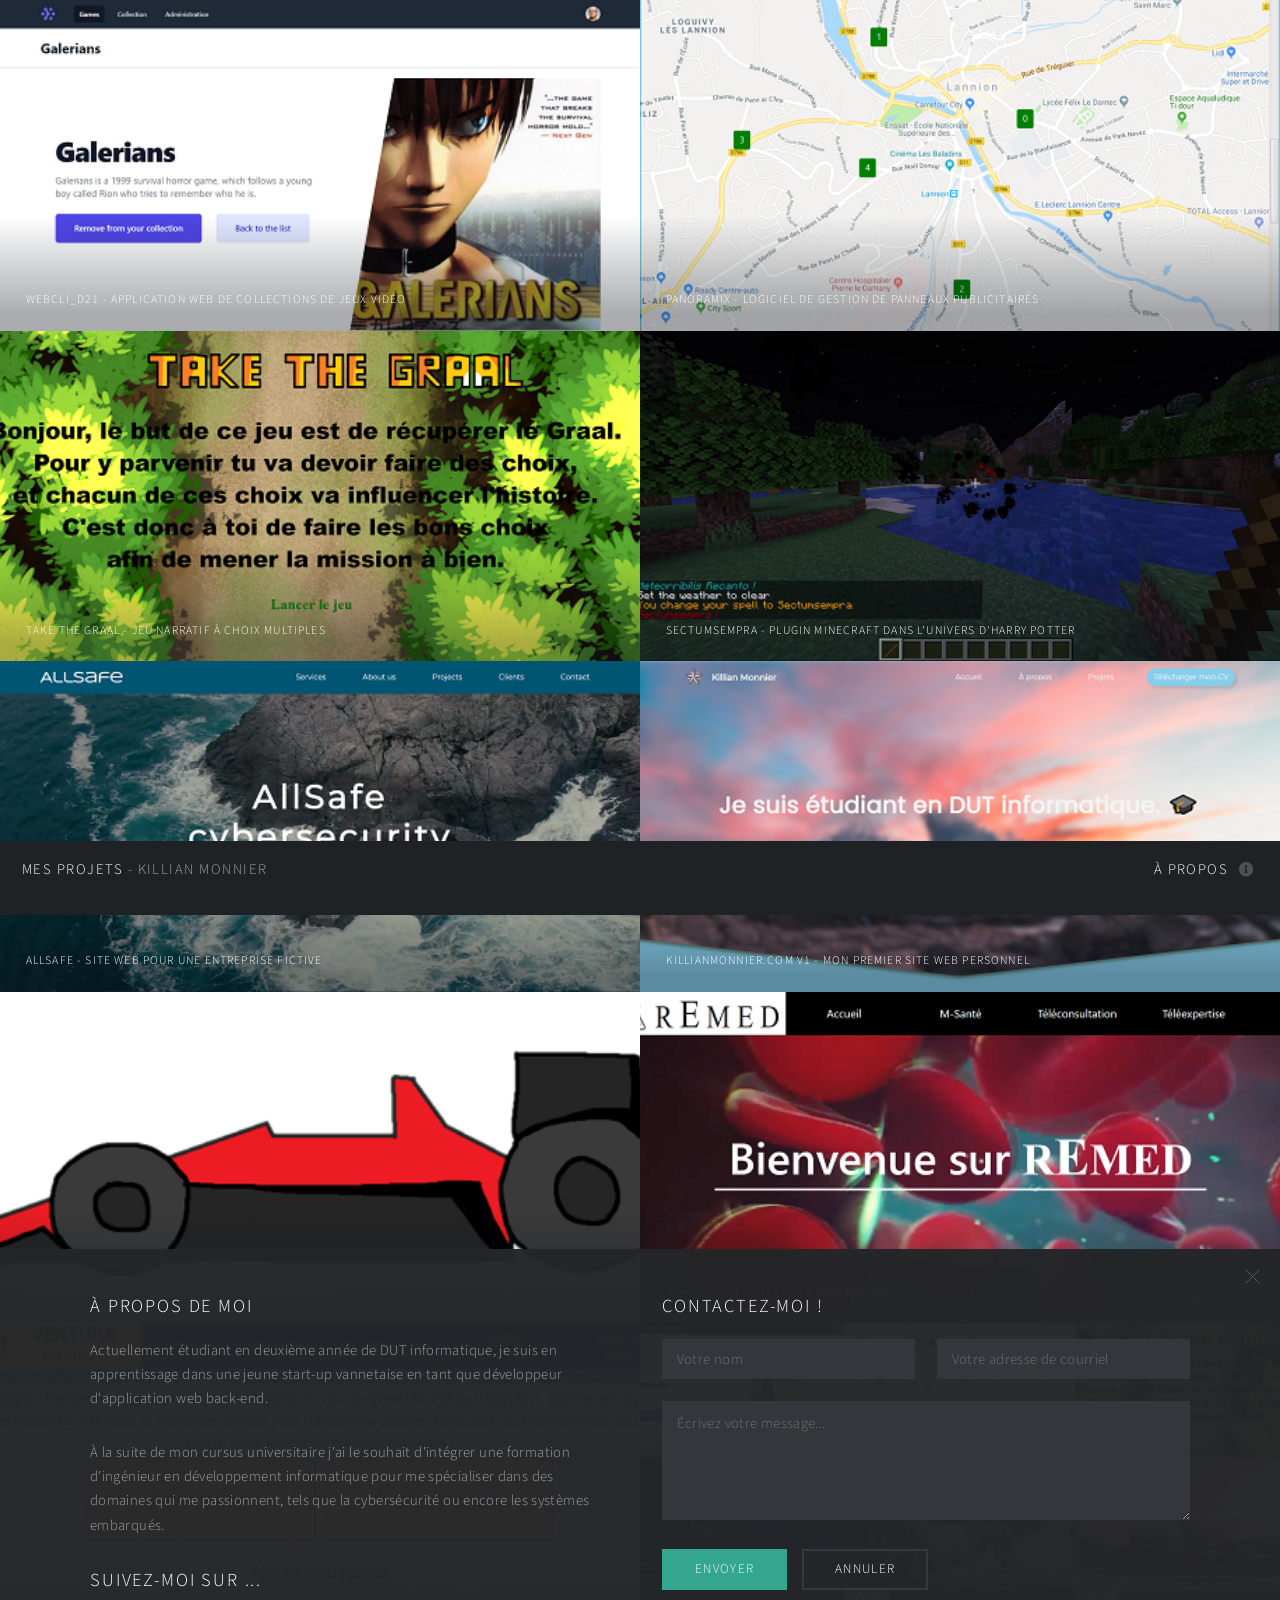
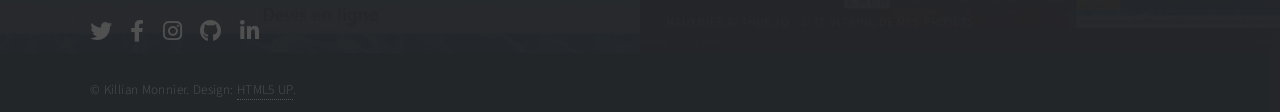
==== index.html @ bd0d0f5c "change php to html" ====
<!DOCTYPE HTML>
<!--
	Multiverse by HTML5 UP
	html5up.net | @ajlkn
	Free for personal and commercial use under the CCA 3.0 license (html5up.net/license)
	Custom by killianmonnier.com
-->
<html xmlns="http://www.w3.org/1999/xhtml" xml:lang="fr" lang="fr">

<head>
	<meta charset="utf-8" />
	<meta name="viewport" content="width=device-width, initial-scale=1, user-scalable=no" />
	<meta name="description" content="Étudiant en informatique">
	<meta name="author" content="Monnier Killian">

	<link rel="icon" type="image/ico" href="favicon.ico" />
	<title>Mes projets - Mauxnier</title>

	<link rel="stylesheet" href="assets/css/main.css" />
	<noscript>
		<link rel="stylesheet" href="assets/css/noscript.css" />
	</noscript>
</head>

<body class="is-preload">

	<!-- Wrapper -->
	<div id="wrapper">

		<!-- Header -->
		<header id="header">
			<h1><a href="index.html"><strong>Mes projets</strong> - Killian Monnier</a></h1>
			<nav>
				<ul>
					<li><a href="#footer" class="icon solid fa-info-circle">À propos</a></li>
				</ul>
			</nav>
		</header>

		<!-- Main -->
		<div id="main">
			<!-- Main -->
			<article class="thumb">
				<a href="img/webcli_d21.png" class="image"><img src="img/reduce/webcli_d21.png" alt="" /></a>
				<a href="https://github.com/ronanren/webcli_d21" target="_blank" class="redirect-github">GitHub</a>

				<h2>webcli_d21 - Application web de collections de jeux vidéo</h2>
				<p>Projet de groupe réalisé au 4ème semestre de mon DUT. C'est un site catalogue réalisé avec le framework CodeIgniter en PHP. Il y a une gestion et administration des utilisateurs ainsi qu'une collection personnelle disponible pour chacun des utilisateurs. Des rôles sont liés aux utilisateurs ce qui permet par exemple d'afficher seulement l'onglet "Administration" aux utilisateurs "admin".</p>
			</article>

			<article class="thumb">
				<a href="img/panoramix.png" class="image"><img src="img/reduce/panoramix.png" alt="" /></a>
				<a href="https://github.com/mauxnier/panoramix" target="_blank" class="redirect-github">GitHub</a>

				<h2>Panoramix - Logiciel de gestion de panneaux publicitaires</h2>
				<p>Projet de groupe réalisé au 2ème semestre de mon DUT. C'est un logiciel réalisé avec le framework JavaFX en Java. Il permet d'ajouter, de modifier et de supprimer des panneaux sur une carte interactive. Il permet également de gérer des clients et des locations associées aux panneaux existants. Un système d'enregistrement des données en local est également disponible.</p>
			</article>

			<article class="thumb">
				<a href="img/take_the_graal.png" class="image"><img src="img/reduce/take_the_graal.png" alt="" /></a>
				<a href="https://github.com/mauxnier/TakeTheGraal" target="_blank" class="redirect-github">GitHub</a>

				<h2>Take The Graal - Jeu narratif à choix multiples</h2>
				<p>Développé en collaboration avec Nicolas Bourbasquet lors du projet final de la spécialité ISN du Baccalauréat Scientifique. C'est un jeu narratif réalisé avec la bibliothèque p5.js en JavaScript. Nous avons utilisé une chaine de caractère à plusieurs lignes comportant tous les scénarios possibles puis l'avons analysé puis interprété avec différents processus.</p>
			</article>

			<article class="thumb">
				<a href="img/sectumsempra.png" class="image"><img src="img/reduce/sectumsempra.png" alt="" /></a>
				<a href="https://github.com/mauxnier/sectumsempra" target="_blank" class="redirect-github">GitHub</a>

				<h2>Sectumsempra - Plugin Minecraft dans l'univers d'Harry Potter</h2>
				<p>Création d'un plugin Minecraft en 1.15.2 avec l'API Spigot pour le serveur PoudlardRP. Vous pouvez utiliser le maléfice Sectumsempra et le sort Vulnera Sanentur ainsi que le sortilège Meteorribilis Recanto à l'aide de la Baguette de Sureau.</p>
			</article>

			<article class="thumb">
				<a href="img/allsafe.png" class="image"><img src="img/reduce/allsafe.png" alt="" /></a>
				<a href="https://github.com/kleborgn/allsafe" target="_blank" class="redirect-github">GitHub</a>

				<h2>AllSafe - Site web pour une entreprise fictive</h2>
				<p>Développé en collaboration avec Kilian Le Borgne lors de ma première année de DUT. AllSafe Cybersecurity est un site web pour une entreprise fictive de cybersécurité.</p>
			</article>

			<article class="thumb">
				<a href="img/me.png" class="image"><img src="img/reduce/me.png" alt="" /></a>
				<a href="https://github.com/mauxnier/me" target="_blank" class="redirect-github">GitHub</a>

				<h2>killianmonnier.com V1 - Mon premier site web personnel</h2>
				<p>Réalisé durant ma première année de DUT. J'ai utilisé le plugin fullpage.js ainsi que du SCSS pour le style. J'ai également pioché quelques éléments visuels sur codepen.io</p>
			</article>

			<article class="thumb">
				<a href="img/trackmania.png" class="image"><img src="img/reduce/trackmania.png" alt="" /></a>
				<a href="https://github.com/mauxnier/TrackManiaReloaded" target="_blank" class="redirect-github">GitHub</a>

				<h2>TrackManiaReloaded - Jeu vidéo de course en 2D</h2>
				<p>Réalisé durant la GamJam organisée par Nathan Royer. TrackManiaReloaded reprend les codes de la série de jeu bien connue, Trackmania. De solides compétences en algèbre linéaire étaient requises.</p>
			</article>

			<article class="thumb">
				<a href="img/remed.png" class="image"><img src="img/reduce/remed.png" alt="" /></a>
				<a href="https://github.com/mauxnier/rEmed" target="_blank" class="redirect-github">GitHub</a>

				<h2>rEmed - Site web sur la E-médecine</h2>
				<p>Réalisé en groupe lors de notre première année de DUT. Ce site web est sur le thème de l'informatique et de la santé et traite du cas de la E-médecine.</p>
			</article>

			<article class="thumb">
				<a href="img/ventura_piscine.png" class="image"><img src="img/reduce/ventura_piscine.png" alt="" /></a>
				<a href="https://github.com/mauxnier/ventura-piscines" target="_blank" class="redirect-github">GitHub</a>

				<h2>Ventura Piscines - Site web pour une entreprise</h2>
				<p>Ce site web sur un thème imposé est un travail de groupe réalisé lors de notre premier semestre de DUT.</p>
			</article>

			<article class="thumb">
				<a href="img/mauxnier.github.io.png" class="image"><img src="img/reduce/mauxnier.github.io.png" alt="" /></a>
				<a href="https://github.com/mauxnier/" target="_blank" class="redirect-github">GitHub</a>

				<h2>mauxnier.github.io - Site vitrine de mes projets</h2>
				<p>Réalisé lors de mon 4ème semestre de DUT. Ce site web répertorie la plupart de mes projets que j'ai pu réaliser.</p>
			</article>
		</div>

		<!-- Footer -->
		<footer id="footer" class="panel">
			<div class="inner split">
				<div>
					<section>
						<h2>À propos de moi</h2>
						<p>
							Actuellement étudiant en deuxième année de DUT informatique, je suis en apprentissage dans une jeune start-up vannetaise en tant que développeur d'application web back-end.
						</p>
						<p>
							À la suite de mon cursus universitaire j'ai le souhait d'intégrer une formation d'ingénieur en développement informatique pour me spécialiser dans des domaines qui me passionnent, tels que la cybersécurité ou encore les systèmes embarqués.
						</p>
					</section>
					<section>
						<h2>Suivez-moi sur ...</h2>
						<ul class="icons">
							<li><a href="https://twitter.com/mauxnier" class="icon brands fa-twitter"><span class="label">Twitter</span></a></li>
							<li><a href="https://www.facebook.com/mauxnier/" class="icon brands fa-facebook-f"><span class="label">Facebook</span></a></li>
							<li><a href="https://www.instagram.com/mauxnier/" class="icon brands fa-instagram"><span class="label">Instagram</span></a></li>
							<li><a href="https://github.com/mauxnier/" class="icon brands fa-github"><span class="label">GitHub</span></a></li>
							<li><a href="https://www.linkedin.com/in/killianmonnier/" class="icon brands fa-linkedin-in"><span class="label">LinkedIn</span></a></li>
						</ul>
					</section>
					<p class="copyright">
						&copy; Killian Monnier. Design: <a href="http://html5up.net">HTML5 UP</a>.
					</p>
				</div>
				<div>
					<section>
						<h2>Contactez-moi !</h2>
						<div id="form-snackbar" class="alert"></div>
						<form id="contact-form" onsubmit="return sendEmail()">
							<div class="fields">
								<div class="field half">
									<input type="text" name="name" id="name" placeholder="Votre nom" />
								</div>
								<div class="field half">
									<input type="text" name="email" id="email" placeholder="Votre adresse de courriel" />
								</div>
								<div class="field">
									<textarea name="message" id="message" rows="4" placeholder="Écrivez votre message..."></textarea>
								</div>
							</div>
							<ul class="actions">
								<li><input type="submit" value="Envoyer" class="primary" /></li>
								<li><input type="reset" value="Annuler" /></li>
							</ul>
						</form>
					</section>
				</div>
			</div>
		</footer>
	</div>

	<!-- Scripts -->
	<script src="assets/js/jquery.min.js"></script>
	<script src="assets/js/jquery.poptrox.min.js"></script>
	<script src="assets/js/browser.min.js"></script>
	<script src="assets/js/breakpoints.min.js"></script>
	<script src="assets/js/util.js"></script>
	<script src="assets/js/main.js"></script>

	<!-- Contact form script -->
	<script>
		// @see https://youtu.be/l6E7E6L8o2Y
		function sendEmail() {
			let url = 'send_email.php';
			let data = new FormData();
			data.append('name', document.getElementById("name").value);
			data.append('email', document.getElementById("email").value);
			data.append('message', document.getElementById("message").value);

			fetch(url, {
					method: 'POST',
					body: data
				})
				.then(function(response) {
					return response.text();
				})
				.then(function(text) {
					console.log(text);

					var data = JSON.parse(text);
					formSnackbar = document.getElementById("form-snackbar");

					formSnackbar.innerHTML = data['message'];
					if (data['success'] === true) {
						formSnackbar.classList.add("alert-success");
					} else {
						formSnackbar.classList.add("alert-danger");
					}
				})
				.catch(function(error) {
					console.error(error);
				});

			// prevent html form
			return false;
		}
	</script>
</body>

</html>
---- assets/css/main.css ----
@import url(fontawesome-all.min.css);
@import url("https://fonts.googleapis.com/css?family=Source+Sans+Pro:300,300italic,400,400italic");

/*
	Multiverse by HTML5 UP
	html5up.net | @ajlkn
	Free for personal and commercial use under the CCA 3.0 license (html5up.net/license)
*/

@-moz-keyframes spinner {
	0% {
		-moz-transform: rotate(0deg);
		-webkit-transform: rotate(0deg);
		-ms-transform: rotate(0deg);
		transform: rotate(0deg);
	}

	100% {
		-moz-transform: rotate(359deg);
		-webkit-transform: rotate(359deg);
		-ms-transform: rotate(359deg);
		transform: rotate(359deg);
	}
}

@-webkit-keyframes spinner {
	0% {
		-moz-transform: rotate(0deg);
		-webkit-transform: rotate(0deg);
		-ms-transform: rotate(0deg);
		transform: rotate(0deg);
	}

	100% {
		-moz-transform: rotate(359deg);
		-webkit-transform: rotate(359deg);
		-ms-transform: rotate(359deg);
		transform: rotate(359deg);
	}
}

@-ms-keyframes spinner {
	0% {
		-moz-transform: rotate(0deg);
		-webkit-transform: rotate(0deg);
		-ms-transform: rotate(0deg);
		transform: rotate(0deg);
	}

	100% {
		-moz-transform: rotate(359deg);
		-webkit-transform: rotate(359deg);
		-ms-transform: rotate(359deg);
		transform: rotate(359deg);
	}
}

@keyframes spinner {
	0% {
		-moz-transform: rotate(0deg);
		-webkit-transform: rotate(0deg);
		-ms-transform: rotate(0deg);
		transform: rotate(0deg);
	}

	100% {
		-moz-transform: rotate(359deg);
		-webkit-transform: rotate(359deg);
		-ms-transform: rotate(359deg);
		transform: rotate(359deg);
	}
}

html, body, div, span, applet, object,
iframe, h1, h2, h3, h4, h5, h6, p, blockquote,
pre, a, abbr, acronym, address, big, cite,
code, del, dfn, em, img, ins, kbd, q, s, samp,
small, strike, strong, sub, sup, tt, var, b,
u, i, center, dl, dt, dd, ol, ul, li, fieldset,
form, label, legend, table, caption, tbody,
tfoot, thead, tr, th, td, article, aside,
canvas, details, embed, figure, figcaption,
footer, header, hgroup, menu, nav, output, ruby,
section, summary, time, mark, audio, video {
	margin: 0;
	padding: 0;
	border: 0;
	font-size: 100%;
	font: inherit;
	vertical-align: baseline;}

article, aside, details, figcaption, figure,
footer, header, hgroup, menu, nav, section {
	display: block;}

body {
	line-height: 1;
}

ol, ul {
	list-style: none;
}

blockquote, q {
	quotes: none;
}

	blockquote:before, blockquote:after, q:before, q:after {
		content: '';
		content: none;
	}

table {
	border-collapse: collapse;
	border-spacing: 0;
}

body {
	-webkit-text-size-adjust: none;
}

mark {
	background-color: transparent;
	color: inherit;
}

input::-moz-focus-inner {
	border: 0;
	padding: 0;
}

input, select, textarea {
	-moz-appearance: none;
	-webkit-appearance: none;
	-ms-appearance: none;
	appearance: none;
}

/* Basic */

	@-ms-viewport {
		width: device-width;
	}

	body {
		-ms-overflow-style: scrollbar;
	}

	@media screen and (max-width: 480px) {

		html, body {
			min-width: 320px;
		}

	}

	html {
		box-sizing: border-box;
	}

	*, *:before, *:after {
		box-sizing: inherit;
	}

	body {
		background: #242629;
	}

		body.is-preload *, body.is-preload *:before, body.is-preload *:after {
			-moz-animation: none !important;
			-webkit-animation: none !important;
			-ms-animation: none !important;
			animation: none !important;
			-moz-transition: none !important;
			-webkit-transition: none !important;
			-ms-transition: none !important;
			transition: none !important;
		}

		body.is-resizing *, body.is-resizing *:before, body.is-resizing *:after {
			-moz-animation: none !important;
			-webkit-animation: none !important;
			-ms-animation: none !important;
			animation: none !important;
			-moz-transition: none !important;
			-webkit-transition: none !important;
			-ms-transition: none !important;
			transition: none !important;
		}

/* Type */

	body, input, select, textarea {
		color: #a0a0a1;
		font-family: "Source Sans Pro", Helvetica, sans-serif;
		font-size: 15pt;
		font-weight: 300;
		letter-spacing: 0.025em;
		line-height: 1.65;
	}

		@media screen and (max-width: 1680px) {

			body, input, select, textarea {
				font-size: 11pt;
			}

		}

	a {
		-moz-transition: color 0.2s ease-in-out, border-bottom-color 0.2s ease-in-out;
		-webkit-transition: color 0.2s ease-in-out, border-bottom-color 0.2s ease-in-out;
		-ms-transition: color 0.2s ease-in-out, border-bottom-color 0.2s ease-in-out;
		transition: color 0.2s ease-in-out, border-bottom-color 0.2s ease-in-out;
		border-bottom: dotted 1px;
		color: #34a58e;
		text-decoration: none;
	}

		a:hover {
			border-bottom-color: transparent;
			color: #34a58e !important;
			background-color: white !important;
		}

	strong, b {
		color: #ffffff;
		font-weight: 300;
	}

	em, i {
		font-style: italic;
	}

	p {
		margin: 0 0 2em 0;
	}

	h1, h2, h3, h4, h5, h6 {
		color: #ffffff;
		font-weight: 300;
		letter-spacing: 0.1em;
		line-height: 1.5;
		margin: 0 0 1em 0;
		text-transform: uppercase;
	}

		h1 a, h2 a, h3 a, h4 a, h5 a, h6 a {
			color: inherit;
			text-decoration: none;
		}

	h1 {
		font-size: 2em;
	}

	h2 {
		font-size: 1.25em;
	}

	h3 {
		font-size: 1.1em;
	}

	h4 {
		font-size: 1em;
	}

	h5 {
		font-size: 0.9em;
	}

	h6 {
		font-size: 0.7em;
	}

	@media screen and (max-width: 736px) {

		h2 {
			font-size: 1em;
		}

		h3 {
			font-size: 0.9em;
		}

		h4 {
			font-size: 0.8em;
		}

		h5 {
			font-size: 0.7em;
		}

		h6 {
			font-size: 0.7em;
		}

	}

	sub {
		font-size: 0.8em;
		position: relative;
		top: 0.5em;
	}

	sup {
		font-size: 0.8em;
		position: relative;
		top: -0.5em;
	}

	blockquote {
		border-left: 4px #36383c;
		font-style: italic;
		margin: 0 0 2em 0;
		padding: 0.5em 0 0.5em 2em;
	}

	code {
		background: #34363b;
		border: solid 1px #36383c;
		font-family: "Courier New", monospace;
		font-size: 0.9em;
		margin: 0 0.25em;
		padding: 0.25em 0.65em;
	}

	pre {
		-webkit-overflow-scrolling: touch;
		font-family: "Courier New", monospace;
		font-size: 0.9em;
		margin: 0 0 2em 0;
	}

		pre code {
			display: block;
			line-height: 1.75;
			padding: 1em 1.5em;
			overflow-x: auto;
		}

	hr {
		border: 0;
		border-bottom: solid 1px #36383c;
		margin: 2em 0;
	}

		hr.major {
			margin: 3em 0;
		}

	.align-left {
		text-align: left;
	}

	.align-center {
		text-align: center;
	}

	.align-right {
		text-align: right;
	}

/* Button */

	input[type="submit"],
	input[type="reset"],
	input[type="button"],
	button,
	.button {
		-moz-appearance: none;
		-webkit-appearance: none;
		-ms-appearance: none;
		appearance: none;
		-moz-transition: background-color 0.2s ease-in-out, box-shadow 0.2s ease-in-out, color 0.2s ease-in-out;
		-webkit-transition: background-color 0.2s ease-in-out, box-shadow 0.2s ease-in-out, color 0.2s ease-in-out;
		-ms-transition: background-color 0.2s ease-in-out, box-shadow 0.2s ease-in-out, color 0.2s ease-in-out;
		transition: background-color 0.2s ease-in-out, box-shadow 0.2s ease-in-out, color 0.2s ease-in-out;
		background-color: transparent;
		border: 0;
		border-radius: 0;
		box-shadow: inset 0 0 0 2px #36383c;
		color: #ffffff !important;
		cursor: pointer;
		display: inline-block;
		font-size: 0.9em;
		font-weight: 300;
		height: 3.05556em;
		letter-spacing: 0.1em;
		line-height: 3.05556em;
		padding: 0 2.5em;
		text-align: center;
		text-decoration: none;
		text-transform: uppercase;
		white-space: nowrap;
	}

		input[type="submit"]:hover,
		input[type="reset"]:hover,
		input[type="button"]:hover,
		button:hover,
		.button:hover {
			box-shadow: inset 0 0 0 2px #a5344c;
			color: #a5344c !important;
		}

			input[type="submit"]:hover:active,
			input[type="reset"]:hover:active,
			input[type="button"]:hover:active,
			button:hover:active,
			.button:hover:active {
				background-color: rgba(52, 165, 142, 0.15);
				color: #34a58e !important;
			}

		input[type="submit"].icon,
		input[type="reset"].icon,
		input[type="button"].icon,
		button.icon,
		.button.icon {
			padding-left: 1.35em;
		}

			input[type="submit"].icon:before,
			input[type="reset"].icon:before,
			input[type="button"].icon:before,
			button.icon:before,
			.button.icon:before {
				margin-right: 0.5em;
			}

		input[type="submit"].fit,
		input[type="reset"].fit,
		input[type="button"].fit,
		button.fit,
		.button.fit {
			width: 100%;
		}

		input[type="submit"].small,
		input[type="reset"].small,
		input[type="button"].small,
		button.small,
		.button.small {
			font-size: 0.8em;
		}

		input[type="submit"].large,
		input[type="reset"].large,
		input[type="button"].large,
		button.large,
		.button.large {
			font-size: 1.35em;
		}

		input[type="submit"].primary,
		input[type="reset"].primary,
		input[type="button"].primary,
		button.primary,
		.button.primary {
			background-color: #34a58e;
			box-shadow: none;
		}

			input[type="submit"].primary:hover,
			input[type="reset"].primary:hover,
			input[type="button"].primary:hover,
			button.primary:hover,
			.button.primary:hover {
				background-color: #47c5ab;
				color: #ffffff !important;
			}

				input[type="submit"].primary:hover:active,
				input[type="reset"].primary:hover:active,
				input[type="button"].primary:hover:active,
				button.primary:hover:active,
				.button.primary:hover:active {
					background-color: #287e6d;
				}

		input[type="submit"].disabled, input[type="submit"]:disabled,
		input[type="reset"].disabled,
		input[type="reset"]:disabled,
		input[type="button"].disabled,
		input[type="button"]:disabled,
		button.disabled,
		button:disabled,
		.button.disabled,
		.button:disabled {
			pointer-events: none;
			opacity: 0.35;
		}

/* Form */

	form {
		margin: 0 0 2em 0;
	}

		form > :last-child {
			margin-bottom: 0;
		}

		form > .fields {
			display: -moz-flex;
			display: -webkit-flex;
			display: -ms-flex;
			display: flex;
			-moz-flex-wrap: wrap;
			-webkit-flex-wrap: wrap;
			-ms-flex-wrap: wrap;
			flex-wrap: wrap;
			width: calc(100% + 3em);
			margin: -1.5em 0 2em -1.5em;
		}

			form > .fields > .field {
				-moz-flex-grow: 0;
				-webkit-flex-grow: 0;
				-ms-flex-grow: 0;
				flex-grow: 0;
				-moz-flex-shrink: 0;
				-webkit-flex-shrink: 0;
				-ms-flex-shrink: 0;
				flex-shrink: 0;
				padding: 1.5em 0 0 1.5em;
				width: calc(100% - 1.5em);
			}

				form > .fields > .field.half {
					width: calc(50% - 0.75em);
				}

				form > .fields > .field.third {
					width: calc(100%/3 - 0.5em);
				}

				form > .fields > .field.quarter {
					width: calc(25% - 0.375em);
				}

		@media screen and (max-width: 736px) {

			form > .fields {
				width: calc(100% + 3em);
				margin: -1.5em 0 2em -1.5em;
			}

				form > .fields > .field {
					padding: 1.5em 0 0 1.5em;
					width: calc(100% - 1.5em);
				}

					form > .fields > .field.half {
						width: calc(100% - 1.5em);
					}

					form > .fields > .field.third {
						width: calc(100% - 1.5em);
					}

					form > .fields > .field.quarter {
						width: calc(100% - 1.5em);
					}

		}

	label {
		color: #ffffff;
		display: block;
		font-size: 0.9em;
		font-weight: 300;
		margin: 0 0 1em 0;
	}

	input[type="text"],
	input[type="password"],
	input[type="email"],
	input[type="tel"],
	input[type="search"],
	input[type="url"],
	select,
	textarea {
		-moz-appearance: none;
		-webkit-appearance: none;
		-ms-appearance: none;
		appearance: none;
		background: #34363b;
		border: 0;
		border-radius: 0;
		color: #a0a0a1;
		display: block;
		outline: 0;
		padding: 0 1em;
		text-decoration: none;
		width: 100%;
	}

		input[type="text"]:invalid,
		input[type="password"]:invalid,
		input[type="email"]:invalid,
		input[type="tel"]:invalid,
		input[type="search"]:invalid,
		input[type="url"]:invalid,
		select:invalid,
		textarea:invalid {
			box-shadow: none;
		}

		input[type="text"]:focus,
		input[type="password"]:focus,
		input[type="email"]:focus,
		input[type="tel"]:focus,
		input[type="search"]:focus,
		input[type="url"]:focus,
		select:focus,
		textarea:focus {
			box-shadow: inset 0 0 0 2px #34a58e;
		}

	select {
		background-image: url("data:image/svg+xml;charset=utf8,%3Csvg xmlns='http://www.w3.org/2000/svg' width='40' height='40' preserveAspectRatio='none' viewBox='0 0 40 40'%3E%3Cpath d='M9.4,12.3l10.4,10.4l10.4-10.4c0.2-0.2,0.5-0.4,0.9-0.4c0.3,0,0.6,0.1,0.9,0.4l3.3,3.3c0.2,0.2,0.4,0.5,0.4,0.9 c0,0.4-0.1,0.6-0.4,0.9L20.7,31.9c-0.2,0.2-0.5,0.4-0.9,0.4c-0.3,0-0.6-0.1-0.9-0.4L4.3,17.3c-0.2-0.2-0.4-0.5-0.4-0.9 c0-0.4,0.1-0.6,0.4-0.9l3.3-3.3c0.2-0.2,0.5-0.4,0.9-0.4S9.1,12.1,9.4,12.3z' fill='%2336383c' /%3E%3C/svg%3E");
		background-size: 1.25rem;
		background-repeat: no-repeat;
		background-position: calc(100% - 1rem) center;
		height: 2.75em;
		padding-right: 2.75em;
		text-overflow: ellipsis;
	}

		select option {
			color: #ffffff;
			background: #242629;
		}

		select:focus::-ms-value {
			background-color: transparent;
		}

		select::-ms-expand {
			display: none;
		}

	input[type="text"],
	input[type="password"],
	input[type="email"],
	input[type="tel"],
	input[type="search"],
	input[type="url"],
	select {
		height: 2.75em;
	}

	textarea {
		padding: 0.75em 1em;
	}

	input[type="checkbox"],
	input[type="radio"] {
		-moz-appearance: none;
		-webkit-appearance: none;
		-ms-appearance: none;
		appearance: none;
		display: block;
		float: left;
		margin-right: -2em;
		opacity: 0;
		width: 1em;
		z-index: -1;
	}

		input[type="checkbox"] + label,
		input[type="radio"] + label {
			text-decoration: none;
			color: #a0a0a1;
			cursor: pointer;
			display: inline-block;
			font-size: 1em;
			font-weight: 300;
			padding-left: 2.4em;
			padding-right: 0.75em;
			position: relative;
		}

			input[type="checkbox"] + label:before,
			input[type="radio"] + label:before {
				-moz-osx-font-smoothing: grayscale;
				-webkit-font-smoothing: antialiased;
				display: inline-block;
				font-style: normal;
				font-variant: normal;
				text-rendering: auto;
				line-height: 1;
				text-transform: none !important;
				font-family: 'Font Awesome 5 Free';
				font-weight: 900;
			}

			input[type="checkbox"] + label:before,
			input[type="radio"] + label:before {
				background: #34363b;
				content: '';
				display: inline-block;
				font-size: 0.8em;
				height: 2.0625em;
				left: 0;
				line-height: 2.0625em;
				position: absolute;
				text-align: center;
				top: 0;
				width: 2.0625em;
			}

		input[type="checkbox"]:checked + label:before,
		input[type="radio"]:checked + label:before {
			background: #34a58e;
			border-color: #34a58e;
			color: #ffffff;
			content: '\f00c';
		}

		input[type="checkbox"]:focus + label:before,
		input[type="radio"]:focus + label:before {
			box-shadow: 0 0 0 2px #34a58e;
		}

	input[type="radio"] + label:before {
		border-radius: 100%;
	}

	::-webkit-input-placeholder {
		color: #707071 !important;
		opacity: 1.0;
	}

	:-moz-placeholder {
		color: #707071 !important;
		opacity: 1.0;
	}

	::-moz-placeholder {
		color: #707071 !important;
		opacity: 1.0;
	}

	:-ms-input-placeholder {
		color: #707071 !important;
		opacity: 1.0;
	}

/* Icon */

	.icon {
		text-decoration: none;
		border-bottom: none;
		position: relative;
	}

		.icon:before {
			-moz-osx-font-smoothing: grayscale;
			-webkit-font-smoothing: antialiased;
			display: inline-block;
			font-style: normal;
			font-variant: normal;
			text-rendering: auto;
			line-height: 1;
			text-transform: none !important;
			font-family: 'Font Awesome 5 Free';
			font-weight: 400;
		}

		.icon > .label {
			display: none;
		}

		.icon:before {
			line-height: inherit;
		}

		.icon.solid:before {
			font-weight: 900;
		}

		.icon.brands:before {
			font-family: 'Font Awesome 5 Brands';
		}

/* List */

	ol {
		list-style: decimal;
		margin: 0 0 2em 0;
		padding-left: 1.25em;
	}

		ol li {
			padding-left: 0.25em;
		}

	ul {
		list-style: disc;
		margin: 0 0 2em 0;
		padding-left: 1em;
	}

		ul li {
			padding-left: 0.5em;
		}

		ul.alt {
			list-style: none;
			padding-left: 0;
		}

			ul.alt li {
				border-top: solid 1px #36383c;
				padding: 0.5em 0;
			}

				ul.alt li:first-child {
					border-top: 0;
					padding-top: 0;
				}

	dl {
		margin: 0 0 2em 0;
	}

		dl dt {
			display: block;
			font-weight: 300;
			margin: 0 0 1em 0;
		}

		dl dd {
			margin-left: 2em;
		}

/* Actions */

	ul.actions {
		display: -moz-flex;
		display: -webkit-flex;
		display: -ms-flex;
		display: flex;
		cursor: default;
		list-style: none;
		margin-left: -1em;
		padding-left: 0;
	}

		ul.actions li {
			padding: 0 0 0 1em;
			vertical-align: middle;
		}

		ul.actions.special {
			-moz-justify-content: center;
			-webkit-justify-content: center;
			-ms-justify-content: center;
			justify-content: center;
			width: 100%;
			margin-left: 0;
		}

			ul.actions.special li:first-child {
				padding-left: 0;
			}

		ul.actions.stacked {
			-moz-flex-direction: column;
			-webkit-flex-direction: column;
			-ms-flex-direction: column;
			flex-direction: column;
			margin-left: 0;
		}

			ul.actions.stacked li {
				padding: 1.3em 0 0 0;
			}

				ul.actions.stacked li:first-child {
					padding-top: 0;
				}

		ul.actions.fit {
			width: calc(100% + 1em);
		}

			ul.actions.fit li {
				-moz-flex-grow: 1;
				-webkit-flex-grow: 1;
				-ms-flex-grow: 1;
				flex-grow: 1;
				-moz-flex-shrink: 1;
				-webkit-flex-shrink: 1;
				-ms-flex-shrink: 1;
				flex-shrink: 1;
				width: 100%;
			}

				ul.actions.fit li > * {
					width: 100%;
				}

			ul.actions.fit.stacked {
				width: 100%;
			}

		@media screen and (max-width: 480px) {

			ul.actions:not(.fixed) {
				-moz-flex-direction: column;
				-webkit-flex-direction: column;
				-ms-flex-direction: column;
				flex-direction: column;
				margin-left: 0;
				width: 100% !important;
			}

				ul.actions:not(.fixed) li {
					-moz-flex-grow: 1;
					-webkit-flex-grow: 1;
					-ms-flex-grow: 1;
					flex-grow: 1;
					-moz-flex-shrink: 1;
					-webkit-flex-shrink: 1;
					-ms-flex-shrink: 1;
					flex-shrink: 1;
					padding: 1em 0 0 0;
					text-align: center;
					width: 100%;
				}

					ul.actions:not(.fixed) li > * {
						width: 100%;
					}

					ul.actions:not(.fixed) li:first-child {
						padding-top: 0;
					}

					ul.actions:not(.fixed) li input[type="submit"],
					ul.actions:not(.fixed) li input[type="reset"],
					ul.actions:not(.fixed) li input[type="button"],
					ul.actions:not(.fixed) li button,
					ul.actions:not(.fixed) li .button {
						width: 100%;
					}

						ul.actions:not(.fixed) li input[type="submit"].icon:before,
						ul.actions:not(.fixed) li input[type="reset"].icon:before,
						ul.actions:not(.fixed) li input[type="button"].icon:before,
						ul.actions:not(.fixed) li button.icon:before,
						ul.actions:not(.fixed) li .button.icon:before {
							margin-left: -0.5rem;
						}

		}

/* Icons */

	ul.icons {
		cursor: default;
		list-style: none;
		padding-left: 0;
	}

		ul.icons li {
			display: inline-block;
			padding: 0 1em 0 0;
		}

			ul.icons li:last-child {
				padding-right: 0;
			}

			ul.icons li .icon {
				color: #505051;
			}

				ul.icons li .icon:before {
					font-size: 1.5em;
				}

/* Table */

	.table-wrapper {
		-webkit-overflow-scrolling: touch;
		overflow-x: auto;
	}

	table {
		margin: 0 0 2em 0;
		width: 100%;
	}

		table tbody tr {
			border: solid 1px #36383c;
			border-left: 0;
			border-right: 0;
		}

			table tbody tr:nth-child(2n + 1) {
				background-color: #34363b;
			}

		table td {
			padding: 0.75em 0.75em;
		}

		table th {
			color: #ffffff;
			font-size: 0.9em;
			font-weight: 300;
			padding: 0 0.75em 0.75em 0.75em;
			text-align: left;
		}

		table thead {
			border-bottom: solid 2px #36383c;
		}

		table tfoot {
			border-top: solid 2px #36383c;
		}

		table.alt {
			border-collapse: separate;
		}

			table.alt tbody tr td {
				border: solid 1px #36383c;
				border-left-width: 0;
				border-top-width: 0;
			}

				table.alt tbody tr td:first-child {
					border-left-width: 1px;
				}

			table.alt tbody tr:first-child td {
				border-top-width: 1px;
			}

			table.alt thead {
				border-bottom: 0;
			}

			table.alt tfoot {
				border-top: 0;
			}

/* Panel */

	.panel {
		padding: 4em 4em 2em 4em ;
		-moz-transform: translateY(100vh);
		-webkit-transform: translateY(100vh);
		-ms-transform: translateY(100vh);
		transform: translateY(100vh);
		-moz-transition: -moz-transform 0.5s ease;
		-webkit-transition: -webkit-transform 0.5s ease;
		-ms-transition: -ms-transform 0.5s ease;
		transition: transform 0.5s ease;
		-webkit-overflow-scrolling: touch;
		background: rgba(36, 38, 41, 0.975);
		bottom: 4em;
		left: 0;
		max-height: calc(80vh - 4em);
		overflow-y: auto;
		position: fixed;
		width: 100%;
		z-index: 10001;
	}

		.panel.active {
			-moz-transform: translateY(1px);
			-webkit-transform: translateY(1px);
			-ms-transform: translateY(1px);
			transform: translateY(1px);
		}

		.panel > .inner {
			margin: 0 auto;
			max-width: 100%;
			width: 75em;
		}

			.panel > .inner.split {
				display: -moz-flex;
				display: -webkit-flex;
				display: -ms-flex;
				display: flex;
			}

				.panel > .inner.split > div {
					margin-left: 4em;
					width: 50%;
				}

				.panel > .inner.split > :first-child {
					margin-left: 0;
				}

		.panel > .closer {
			-moz-transition: opacity 0.2s ease-in-out;
			-webkit-transition: opacity 0.2s ease-in-out;
			-ms-transition: opacity 0.2s ease-in-out;
			transition: opacity 0.2s ease-in-out;
			background-image: url("images/close.svg");
			background-position: center;
			background-repeat: no-repeat;
			background-size: 3em;
			cursor: pointer;
			height: 5em;
			opacity: 0.25;
			position: absolute;
			right: 0;
			top: 0;
			width: 5em;
			z-index: 2;
		}

			.panel > .closer:hover {
				opacity: 1.0;
			}

		@media screen and (max-width: 1280px) {

			.panel {
				padding: 3em 3em 1em 3em ;
			}

				.panel > .inner.split > div {
					margin-left: 3em;
				}

				.panel > .closer {
					background-size: 2.5em;
					background-position: 75% 25%;
				}

		}

		@media screen and (max-width: 980px) {

			.panel > .inner.split {
				-moz-flex-direction: column;
				-webkit-flex-direction: column;
				-ms-flex-direction: column;
				flex-direction: column;
			}

				.panel > .inner.split > div {
					margin-left: 0;
					width: 100%;
				}

		}

		@media screen and (max-width: 736px) {

			.panel {
				-moz-transform: translateY(-100vh);
				-webkit-transform: translateY(-100vh);
				-ms-transform: translateY(-100vh);
				transform: translateY(-100vh);
				padding: 4em 2em 2em 2em ;
				bottom: auto;
				top: calc(4em - 1px);
			}

				.panel.active {
					-moz-transform: translateY(0);
					-webkit-transform: translateY(0);
					-ms-transform: translateY(0);
					transform: translateY(0);
				}

		}

/* Poptrox Popup */

	.poptrox-overlay {
		-webkit-tap-highlight-color: rgba(255, 255, 255, 0);
	}

	.poptrox-popup {
		background: rgba(31, 34, 36, 0.925);
		box-shadow: 0 1em 3em 0.5em rgba(0, 0, 0, 0.25);
		cursor: default;
	}

		.poptrox-popup:before {
			-moz-transition: opacity 0.2s ease-in-out;
			-webkit-transition: opacity 0.2s ease-in-out;
			-ms-transition: opacity 0.2s ease-in-out;
			transition: opacity 0.2s ease-in-out;
			background-image: -moz-linear-gradient(to left, rgba(31,34,36,0.35), rgba(31,34,36,0) 10em, rgba(31,34,36,0)), -moz-linear-gradient(to right, rgba(31,34,36,0.35), rgba(31,34,36,0) 10em, rgba(31,34,36,0));
			background-image: -webkit-linear-gradient(to left, rgba(31,34,36,0.35), rgba(31,34,36,0) 10em, rgba(31,34,36,0)), -webkit-linear-gradient(to right, rgba(31,34,36,0.35), rgba(31,34,36,0) 10em, rgba(31,34,36,0));
			background-image: -ms-linear-gradient(to left, rgba(31,34,36,0.35), rgba(31,34,36,0) 10em, rgba(31,34,36,0)), -ms-linear-gradient(to right, rgba(31,34,36,0.35), rgba(31,34,36,0) 10em, rgba(31,34,36,0));
			background-image: linear-gradient(to left, rgba(31,34,36,0.35), rgba(31,34,36,0) 10em, rgba(31,34,36,0)), linear-gradient(to right, rgba(31,34,36,0.35), rgba(31,34,36,0) 10em, rgba(31,34,36,0));
			content: '';
			display: block;
			height: 100%;
			left: 0;
			position: absolute;
			top: 0;
			width: 100%;
			z-index: 1;
			opacity: 1;
		}

		.poptrox-popup .closer {
			-moz-transition: opacity 0.2s ease-in-out;
			-webkit-transition: opacity 0.2s ease-in-out;
			-ms-transition: opacity 0.2s ease-in-out;
			transition: opacity 0.2s ease-in-out;
			background-image: url("images/close.svg");
			background-position: center;
			background-repeat: no-repeat;
			background-size: 3em;
			height: 5em;
			opacity: 0;
			position: absolute;
			right: 0;
			top: 0;
			width: 5em;
			z-index: 2;
		}

		.poptrox-popup .nav-previous,
		.poptrox-popup .nav-next {
			-moz-transition: opacity 0.2s ease-in-out;
			-webkit-transition: opacity 0.2s ease-in-out;
			-ms-transition: opacity 0.2s ease-in-out;
			transition: opacity 0.2s ease-in-out;
			background-image: url("images/arrow.svg");
			background-position: center;
			background-repeat: no-repeat;
			background-size: 5em;
			cursor: pointer;
			height: 8em;
			margin-top: -4em;
			opacity: 0;
			position: absolute;
			top: 50%;
			width: 6em;
			z-index: 2;
		}

		.poptrox-popup .nav-previous {
			-moz-transform: scaleX(-1);
			-webkit-transform: scaleX(-1);
			-ms-transform: scaleX(-1);
			transform: scaleX(-1);
			left: 0;
		}

		.poptrox-popup .nav-next {
			right: 0;
		}

		.poptrox-popup .caption {
			padding: 2em 2em 0.1em 2em ;
			background-image: -moz-linear-gradient(to top, rgba(16,16,16,0.45) 25%, rgba(16,16,16,0) 100%);
			background-image: -webkit-linear-gradient(to top, rgba(16,16,16,0.45) 25%, rgba(16,16,16,0) 100%);
			background-image: -ms-linear-gradient(to top, rgba(16,16,16,0.45) 25%, rgba(16,16,16,0) 100%);
			background-image: linear-gradient(to top, rgba(16,16,16,0.45) 25%, rgba(16,16,16,0) 100%);
			bottom: 0;
			cursor: default;
			left: 0;
			position: absolute;
			text-align: left;
			width: 100%;
			z-index: 2;
		}

			.poptrox-popup .caption h2, .poptrox-popup .caption h3, .poptrox-popup .caption h4, .poptrox-popup .caption h5, .poptrox-popup .caption h6 {
				margin: 0.5em 0 0.5em 0;
			}

			.poptrox-popup .caption p {
				color: #ffffff;
			}

			.poptrox-popup .caption a {
				margin: 0 0 .5em 0;
				padding: 0.2em 0.4em !important;
				border: 2px solid white;
				border-radius: 15px;
				color: white;
				font-weight: bold;
			}

		.poptrox-popup .loader {
			-moz-animation: spinner 1s infinite linear !important;
			-webkit-animation: spinner 1s infinite linear !important;
			-ms-animation: spinner 1s infinite linear !important;
			animation: spinner 1s infinite linear !important;
			background-image: url("images/spinner.svg");
			background-position: center;
			background-repeat: no-repeat;
			background-size: contain;
			display: block;
			font-size: 2em;
			height: 2em;
			left: 50%;
			line-height: 2em;
			margin: -1em 0 0 -1em;
			opacity: 0.25;
			position: absolute;
			text-align: center;
			top: 50%;
			width: 2em;
		}

		.poptrox-popup:hover .closer,
		.poptrox-popup:hover .nav-previous,
		.poptrox-popup:hover .nav-next {
			opacity: 0.5;
		}

			.poptrox-popup:hover .closer:hover,
			.poptrox-popup:hover .nav-previous:hover,
			.poptrox-popup:hover .nav-next:hover {
				opacity: 1.0;
			}

		.poptrox-popup.loading:before {
			opacity: 0;
		}

		body.touch .poptrox-popup .closer,
		body.touch .poptrox-popup .nav-previous,
		body.touch .poptrox-popup .nav-next {
			opacity: 1.0 !important;
		}

		@media screen and (max-width: 980px) {

			.poptrox-popup .closer {
				background-size: 3em;
			}

			.poptrox-popup .nav-previous,
			.poptrox-popup .nav-next {
				background-size: 4em;
			}

		}

		@media screen and (max-width: 736px) {

			.poptrox-popup:before {
				display: none;
			}

			.poptrox-popup p {
				display: none !important;
			}

			.poptrox-popup .closer,
			.poptrox-popup .nav-previous,
			.poptrox-popup .nav-next {
				display: none !important;
			}

		}

/* Wrapper */

	#wrapper {
		-moz-transition: -moz-filter 0.5s ease, -webkit-filter 0.5s ease, -ms-filter 0.5s ease, -moz-filter 0.5s ease;
		-webkit-transition: -moz-filter 0.5s ease, -webkit-filter 0.5s ease, -ms-filter 0.5s ease, -webkit-filter 0.5s ease;
		-ms-transition: -moz-filter 0.5s ease, -webkit-filter 0.5s ease, -ms-filter 0.5s ease, -ms-filter 0.5s ease;
		transition: -moz-filter 0.5s ease, -webkit-filter 0.5s ease, -ms-filter 0.5s ease, filter 0.5s ease;
		position: relative;
	}

		#wrapper:after {
			pointer-events: none;
			-moz-transition: opacity 0.5s ease, visibility 0.5s;
			-webkit-transition: opacity 0.5s ease, visibility 0.5s;
			-ms-transition: opacity 0.5s ease, visibility 0.5s;
			transition: opacity 0.5s ease, visibility 0.5s;
			background: rgba(36, 38, 41, 0.5);
			content: '';
			display: block;
			height: 100%;
			left: 0;
			opacity: 0;
			position: absolute;
			top: 0;
			visibility: hidden;
			width: 100%;
			z-index: 1;
		}

			body.ie #wrapper:after {
				background: rgba(36, 38, 41, 0.8);
			}

		body.modal-active #wrapper {
			-moz-filter: blur(8px);
			-webkit-filter: blur(8px);
			-ms-filter: blur(8px);
			filter: blur(8px);
		}

			body.modal-active #wrapper:after {
				pointer-events: auto;
				opacity: 1;
				visibility: visible;
				z-index: 10003;
			}

		#wrapper:before {
			-moz-animation: spinner 1s infinite linear !important;
			-webkit-animation: spinner 1s infinite linear !important;
			-ms-animation: spinner 1s infinite linear !important;
			animation: spinner 1s infinite linear !important;
			pointer-events: none;
			-moz-transition: top 0.75s ease-in-out, opacity 0.35s ease-out, visibility 0.35s;
			-webkit-transition: top 0.75s ease-in-out, opacity 0.35s ease-out, visibility 0.35s;
			-ms-transition: top 0.75s ease-in-out, opacity 0.35s ease-out, visibility 0.35s;
			transition: top 0.75s ease-in-out, opacity 0.35s ease-out, visibility 0.35s;
			background-image: url("images/spinner.svg");
			background-position: center;
			background-repeat: no-repeat;
			background-size: contain;
			content: '';
			display: block;
			font-size: 2em;
			height: 2em;
			left: 50%;
			line-height: 2em;
			margin: -1em 0 0 -1em;
			opacity: 0;
			position: fixed;
			text-align: center;
			top: 75%;
			visibility: hidden;
			width: 2em;
		}

		body.is-preload #wrapper:before {
			-moz-transition: opacity 1s ease-out !important;
			-webkit-transition: opacity 1s ease-out !important;
			-ms-transition: opacity 1s ease-out !important;
			transition: opacity 1s ease-out !important;
			-moz-transition-delay: 0.5s !important;
			-webkit-transition-delay: 0.5s !important;
			-ms-transition-delay: 0.5s !important;
			transition-delay: 0.5s !important;
			opacity: 0.25;
			top: 50%;
			visibility: visible;
		}

/* Header */

	body {
		padding: 0 0 4em 0;
	}

	#header {
		-moz-transform: translateY(0);
		-webkit-transform: translateY(0);
		-ms-transform: translateY(0);
		transform: translateY(0);
		-moz-transition: -moz-transform 1s ease;
		-webkit-transition: -webkit-transform 1s ease;
		-ms-transition: -ms-transform 1s ease;
		transition: transform 1s ease;
		-moz-user-select: none;
		-ms-user-select: none;
		-webkit-user-select: none;
		background: #1f2224;
		bottom: -1em;
		height: 5em;
		left: 0;
		line-height: 4em;
		padding: 0 1.5em;
		position: fixed;
		user-select: none;
		width: 100%;
		z-index: 10002;
	}

		body.is-preload #header {
			-moz-transform: translateY(4em);
			-webkit-transform: translateY(4em);
			-ms-transform: translateY(4em);
			transform: translateY(4em);
		}

		#header h1 {
			color: #a0a0a1;
			display: inline-block;
			font-size: 1em;
			line-height: 1;
			margin: 0;
			vertical-align: middle;
		}

			#header h1 a {
				border: 0;
				color: inherit;
			}

				#header h1 a:hover {
					color: inherit !important;
				}

		#header nav {
			position: absolute;
			right: 0;
			top: 0;
		}

			#header nav > ul {
				list-style: none;
				margin: 0;
				padding: 0;
			}

				#header nav > ul > li {
					display: inline-block;
					padding: 0;
				}

					#header nav > ul > li a {
						-moz-transition: background-color 0.5s ease;
						-webkit-transition: background-color 0.5s ease;
						-ms-transition: background-color 0.5s ease;
						transition: background-color 0.5s ease;
						border: 0;
						color: #ffffff;
						display: inline-block;
						letter-spacing: 0.1em;
						padding: 0 1.65em;
						text-transform: uppercase;
					}

						#header nav > ul > li a.icon:before {
							color: #505051;
							float: right;
							margin-left: 0.75em;
						}

						#header nav > ul > li a:hover {
							color: #ffffff !important;
						}

						#header nav > ul > li a.active {
							background-color: #242629;
						}

	@media screen and (max-width: 736px) {

		body {
			padding: 4em 0 0 0;
		}

		#header {
			-moz-transform: translateY(0);
			-webkit-transform: translateY(0);
			-ms-transform: translateY(0);
			transform: translateY(0);
			bottom: auto;
			height: 4em;
			padding: 0 1em;
			top: 0;
		}

			body.is-preload #header {
				-moz-transform: translateY(-3.4em);
				-webkit-transform: translateY(-3.4em);
				-ms-transform: translateY(-3.4em);
				transform: translateY(-3.4em);
			}

			#header h1 {
				font-size: 0.9em;
			}

			#header nav > ul > li a {
				font-size: 0.9em;
				padding: 0 1.15em;
			}

	}

/* Main */

	#main {
		-moz-transition: -moz-filter 0.5s ease, -webkit-filter 0.5s ease, -ms-filter 0.5s ease, -moz-filter 0.5s ease;
		-webkit-transition: -moz-filter 0.5s ease, -webkit-filter 0.5s ease, -ms-filter 0.5s ease, -webkit-filter 0.5s ease;
		-ms-transition: -moz-filter 0.5s ease, -webkit-filter 0.5s ease, -ms-filter 0.5s ease, -ms-filter 0.5s ease;
		transition: -moz-filter 0.5s ease, -webkit-filter 0.5s ease, -ms-filter 0.5s ease, filter 0.5s ease;
		display: -moz-flex;
		display: -webkit-flex;
		display: -ms-flex;
		display: flex;
		-moz-flex-wrap: wrap;
		-webkit-flex-wrap: wrap;
		-ms-flex-wrap: wrap;
		flex-wrap: wrap;
		-webkit-tap-highlight-color: rgba(255, 255, 255, 0);
	}

		#main .thumb {
			-moz-transition: opacity 1.25s ease-in-out;
			-webkit-transition: opacity 1.25s ease-in-out;
			-ms-transition: opacity 1.25s ease-in-out;
			transition: opacity 1.25s ease-in-out;
			pointer-events: auto;
			-webkit-tap-highlight-color: rgba(255, 255, 255, 0);
			opacity: 1;
			overflow: hidden;
			position: relative;
		}

			#main .thumb:after {
				background-image: -moz-linear-gradient(to top, rgba(10,17,25,0.35) 5%, rgba(10,17,25,0) 35%);
				background-image: -webkit-linear-gradient(to top, rgba(10,17,25,0.35) 5%, rgba(10,17,25,0) 35%);
				background-image: -ms-linear-gradient(to top, rgba(10,17,25,0.35) 5%, rgba(10,17,25,0) 35%);
				background-image: linear-gradient(to top, rgba(10,17,25,0.35) 5%, rgba(10,17,25,0) 35%);
				pointer-events: none;
				background-size: cover;
				content: '';
				display: block;
				height: 100%;
				left: 0;
				position: absolute;
				top: 0;
				width: 100%;
			}

			#main .thumb > .image {
				-webkit-tap-highlight-color: rgba(255, 255, 255, 0);
				background-position: center;
				background-repeat: no-repeat;
				background-size: cover;
				border: 0;
				height: 100%;
				left: 0;
				position: absolute;
				top: 0;
				width: 100%;
			}

			#main .thumb > h2 {
				pointer-events: none;
				bottom: 1.875em;
				font-size: 0.8em;
				left: 2.1875em;
				margin: 0;
				position: absolute;
				z-index: 1;
			}

			#main .thumb > p {
				display: none;
			}

			#main .thumb > .redirect-github {
				display: none;
			}

		#main:after {
			pointer-events: none;
			-moz-transition: opacity 0.5s ease, visibility 0.5s;
			-webkit-transition: opacity 0.5s ease, visibility 0.5s;
			-ms-transition: opacity 0.5s ease, visibility 0.5s;
			transition: opacity 0.5s ease, visibility 0.5s;
			background: rgba(36, 38, 41, 0.25);
			content: '';
			display: block;
			height: 100%;
			left: 0;
			opacity: 0;
			position: absolute;
			top: 0;
			visibility: hidden;
			width: 100%;
			z-index: 1;
		}

			body.ie #main:after {
				background: rgba(36, 38, 41, 0.55);
			}

		body.content-active #main {
			-moz-filter: blur(6px);
			-webkit-filter: blur(6px);
			-ms-filter: blur(6px);
			filter: blur(6px);
		}

			body.content-active #main:after {
				pointer-events: auto;
				opacity: 1;
				visibility: visible;
			}

		body.is-preload #main .thumb {
			pointer-events: none;
			opacity: 0;
		}

		#main .thumb {
			-moz-transition-delay: 2.525s;
			-webkit-transition-delay: 2.525s;
			-ms-transition-delay: 2.525s;
			transition-delay: 2.525s;
			height: calc(40vh - 2em);
			min-height: 20em;
			width: 25%;
		}

			#main .thumb:nth-child(1) {
				-moz-transition-delay: 0.65s;
				-webkit-transition-delay: 0.65s;
				-ms-transition-delay: 0.65s;
				transition-delay: 0.65s;
			}

			#main .thumb:nth-child(2) {
				-moz-transition-delay: 0.8s;
				-webkit-transition-delay: 0.8s;
				-ms-transition-delay: 0.8s;
				transition-delay: 0.8s;
			}

			#main .thumb:nth-child(3) {
				-moz-transition-delay: 0.95s;
				-webkit-transition-delay: 0.95s;
				-ms-transition-delay: 0.95s;
				transition-delay: 0.95s;
			}

			#main .thumb:nth-child(4) {
				-moz-transition-delay: 1.1s;
				-webkit-transition-delay: 1.1s;
				-ms-transition-delay: 1.1s;
				transition-delay: 1.1s;
			}

			#main .thumb:nth-child(5) {
				-moz-transition-delay: 1.25s;
				-webkit-transition-delay: 1.25s;
				-ms-transition-delay: 1.25s;
				transition-delay: 1.25s;
			}

			#main .thumb:nth-child(6) {
				-moz-transition-delay: 1.4s;
				-webkit-transition-delay: 1.4s;
				-ms-transition-delay: 1.4s;
				transition-delay: 1.4s;
			}

			#main .thumb:nth-child(7) {
				-moz-transition-delay: 1.55s;
				-webkit-transition-delay: 1.55s;
				-ms-transition-delay: 1.55s;
				transition-delay: 1.55s;
			}

			#main .thumb:nth-child(8) {
				-moz-transition-delay: 1.7s;
				-webkit-transition-delay: 1.7s;
				-ms-transition-delay: 1.7s;
				transition-delay: 1.7s;
			}

			#main .thumb:nth-child(9) {
				-moz-transition-delay: 1.85s;
				-webkit-transition-delay: 1.85s;
				-ms-transition-delay: 1.85s;
				transition-delay: 1.85s;
			}

			#main .thumb:nth-child(10) {
				-moz-transition-delay: 2s;
				-webkit-transition-delay: 2s;
				-ms-transition-delay: 2s;
				transition-delay: 2s;
			}

			#main .thumb:nth-child(11) {
				-moz-transition-delay: 2.15s;
				-webkit-transition-delay: 2.15s;
				-ms-transition-delay: 2.15s;
				transition-delay: 2.15s;
			}

			#main .thumb:nth-child(12) {
				-moz-transition-delay: 2.3s;
				-webkit-transition-delay: 2.3s;
				-ms-transition-delay: 2.3s;
				transition-delay: 2.3s;
			}

		@media screen and (max-width: 1680px) {

			#main .thumb {
				-moz-transition-delay: 2.075s;
				-webkit-transition-delay: 2.075s;
				-ms-transition-delay: 2.075s;
				transition-delay: 2.075s;
				height: calc(40vh - 2em);
				min-height: 20em;
				width: 33.33333%;
			}

				#main .thumb:nth-child(1) {
					-moz-transition-delay: 0.65s;
					-webkit-transition-delay: 0.65s;
					-ms-transition-delay: 0.65s;
					transition-delay: 0.65s;
				}

				#main .thumb:nth-child(2) {
					-moz-transition-delay: 0.8s;
					-webkit-transition-delay: 0.8s;
					-ms-transition-delay: 0.8s;
					transition-delay: 0.8s;
				}

				#main .thumb:nth-child(3) {
					-moz-transition-delay: 0.95s;
					-webkit-transition-delay: 0.95s;
					-ms-transition-delay: 0.95s;
					transition-delay: 0.95s;
				}

				#main .thumb:nth-child(4) {
					-moz-transition-delay: 1.1s;
					-webkit-transition-delay: 1.1s;
					-ms-transition-delay: 1.1s;
					transition-delay: 1.1s;
				}

				#main .thumb:nth-child(5) {
					-moz-transition-delay: 1.25s;
					-webkit-transition-delay: 1.25s;
					-ms-transition-delay: 1.25s;
					transition-delay: 1.25s;
				}

				#main .thumb:nth-child(6) {
					-moz-transition-delay: 1.4s;
					-webkit-transition-delay: 1.4s;
					-ms-transition-delay: 1.4s;
					transition-delay: 1.4s;
				}

				#main .thumb:nth-child(7) {
					-moz-transition-delay: 1.55s;
					-webkit-transition-delay: 1.55s;
					-ms-transition-delay: 1.55s;
					transition-delay: 1.55s;
				}

				#main .thumb:nth-child(8) {
					-moz-transition-delay: 1.7s;
					-webkit-transition-delay: 1.7s;
					-ms-transition-delay: 1.7s;
					transition-delay: 1.7s;
				}

				#main .thumb:nth-child(9) {
					-moz-transition-delay: 1.85s;
					-webkit-transition-delay: 1.85s;
					-ms-transition-delay: 1.85s;
					transition-delay: 1.85s;
				}

		}

		@media screen and (max-width: 1280px) {

			#main .thumb {
				-moz-transition-delay: 1.625s;
				-webkit-transition-delay: 1.625s;
				-ms-transition-delay: 1.625s;
				transition-delay: 1.625s;
				height: calc(40vh - 2em);
				min-height: 20em;
				width: 50%;
			}

				#main .thumb:nth-child(1) {
					-moz-transition-delay: 0.65s;
					-webkit-transition-delay: 0.65s;
					-ms-transition-delay: 0.65s;
					transition-delay: 0.65s;
				}

				#main .thumb:nth-child(2) {
					-moz-transition-delay: 0.8s;
					-webkit-transition-delay: 0.8s;
					-ms-transition-delay: 0.8s;
					transition-delay: 0.8s;
				}

				#main .thumb:nth-child(3) {
					-moz-transition-delay: 0.95s;
					-webkit-transition-delay: 0.95s;
					-ms-transition-delay: 0.95s;
					transition-delay: 0.95s;
				}

				#main .thumb:nth-child(4) {
					-moz-transition-delay: 1.1s;
					-webkit-transition-delay: 1.1s;
					-ms-transition-delay: 1.1s;
					transition-delay: 1.1s;
				}

				#main .thumb:nth-child(5) {
					-moz-transition-delay: 1.25s;
					-webkit-transition-delay: 1.25s;
					-ms-transition-delay: 1.25s;
					transition-delay: 1.25s;
				}

				#main .thumb:nth-child(6) {
					-moz-transition-delay: 1.4s;
					-webkit-transition-delay: 1.4s;
					-ms-transition-delay: 1.4s;
					transition-delay: 1.4s;
				}

		}

		@media screen and (max-width: 980px) {

			#main .thumb {
				-moz-transition-delay: 2.075s;
				-webkit-transition-delay: 2.075s;
				-ms-transition-delay: 2.075s;
				transition-delay: 2.075s;
				height: calc(28.57143vh - 1.33333em);
				min-height: 18em;
				width: 50%;
			}

				#main .thumb:nth-child(1) {
					-moz-transition-delay: 0.65s;
					-webkit-transition-delay: 0.65s;
					-ms-transition-delay: 0.65s;
					transition-delay: 0.65s;
				}

				#main .thumb:nth-child(2) {
					-moz-transition-delay: 0.8s;
					-webkit-transition-delay: 0.8s;
					-ms-transition-delay: 0.8s;
					transition-delay: 0.8s;
				}

				#main .thumb:nth-child(3) {
					-moz-transition-delay: 0.95s;
					-webkit-transition-delay: 0.95s;
					-ms-transition-delay: 0.95s;
					transition-delay: 0.95s;
				}

				#main .thumb:nth-child(4) {
					-moz-transition-delay: 1.1s;
					-webkit-transition-delay: 1.1s;
					-ms-transition-delay: 1.1s;
					transition-delay: 1.1s;
				}

				#main .thumb:nth-child(5) {
					-moz-transition-delay: 1.25s;
					-webkit-transition-delay: 1.25s;
					-ms-transition-delay: 1.25s;
					transition-delay: 1.25s;
				}

				#main .thumb:nth-child(6) {
					-moz-transition-delay: 1.4s;
					-webkit-transition-delay: 1.4s;
					-ms-transition-delay: 1.4s;
					transition-delay: 1.4s;
				}

				#main .thumb:nth-child(7) {
					-moz-transition-delay: 1.55s;
					-webkit-transition-delay: 1.55s;
					-ms-transition-delay: 1.55s;
					transition-delay: 1.55s;
				}

				#main .thumb:nth-child(8) {
					-moz-transition-delay: 1.7s;
					-webkit-transition-delay: 1.7s;
					-ms-transition-delay: 1.7s;
					transition-delay: 1.7s;
				}

				#main .thumb:nth-child(9) {
					-moz-transition-delay: 1.85s;
					-webkit-transition-delay: 1.85s;
					-ms-transition-delay: 1.85s;
					transition-delay: 1.85s;
				}

		}

		@media screen and (max-width: 480px) {

			#main .thumb {
				-moz-transition-delay: 1.175s;
				-webkit-transition-delay: 1.175s;
				-ms-transition-delay: 1.175s;
				transition-delay: 1.175s;
				height: calc(40vh - 2em);
				min-height: 18em;
				width: 100%;
			}

				#main .thumb:nth-child(1) {
					-moz-transition-delay: 0.65s;
					-webkit-transition-delay: 0.65s;
					-ms-transition-delay: 0.65s;
					transition-delay: 0.65s;
				}

				#main .thumb:nth-child(2) {
					-moz-transition-delay: 0.8s;
					-webkit-transition-delay: 0.8s;
					-ms-transition-delay: 0.8s;
					transition-delay: 0.8s;
				}

				#main .thumb:nth-child(3) {
					-moz-transition-delay: 0.95s;
					-webkit-transition-delay: 0.95s;
					-ms-transition-delay: 0.95s;
					transition-delay: 0.95s;
				}

		}

/* Footer */
#footer .copyright {
	color: #505051;
	font-size: 0.9em;
}

#footer .copyright a {
	color: inherit;
}


#header a:hover, #footer a:hover {
	background-color: transparent !important;
}
---- assets/css/noscript.css ----
/*
	Multiverse by HTML5 UP
	html5up.net | @ajlkn
	Free for personal and commercial use under the CCA 3.0 license (html5up.net/license)
*/

/* Wrapper */

	body.is-preload #wrapper:before {
		display: none;
	}

/* Main */

	body.is-preload #main .thumb {
		pointer-events: auto;
		opacity: 1;
	}

/* Header */

	body.is-preload #header {
		-moz-transform: none;
		-webkit-transform: none;
		-ms-transform: none;
		transform: none;
	}
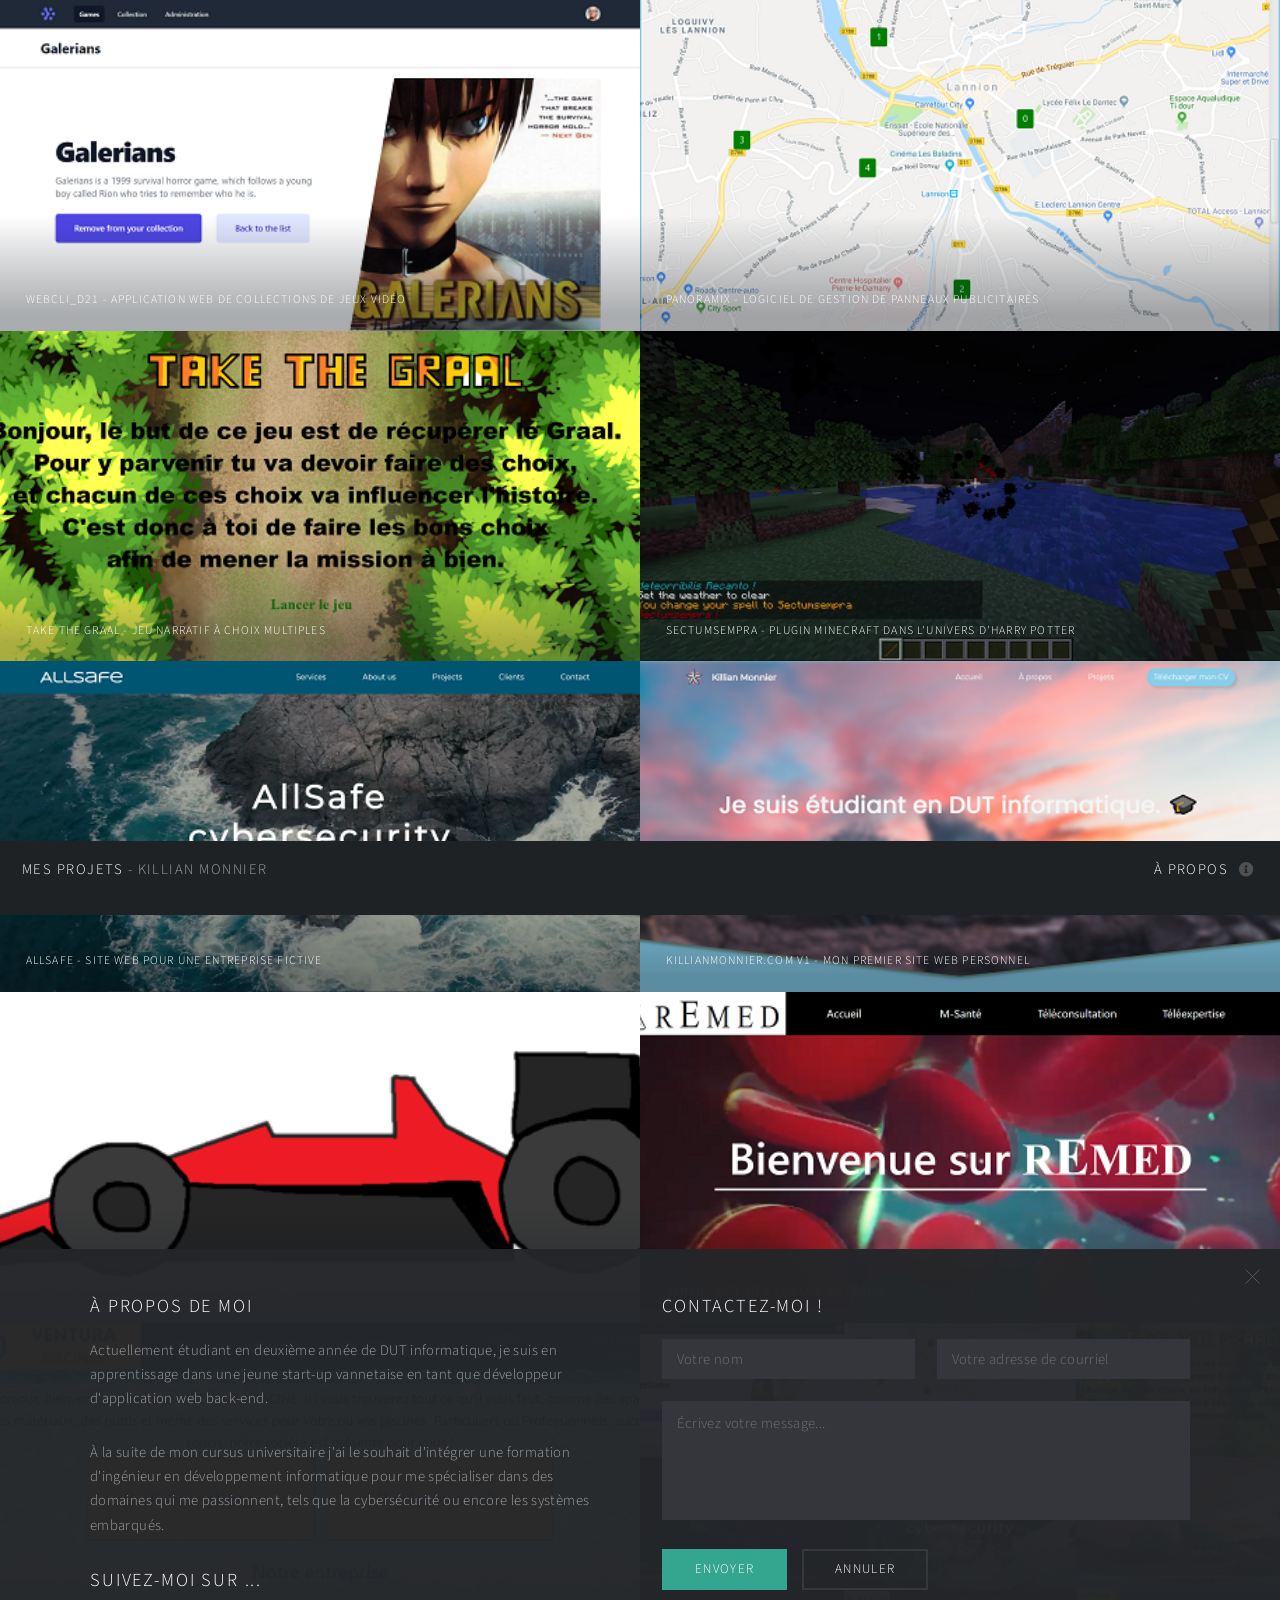
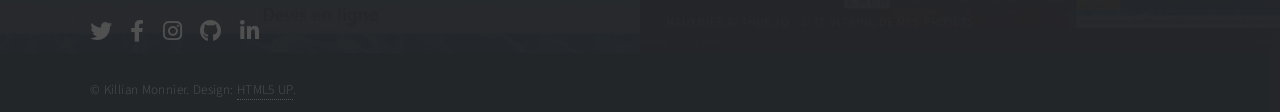
==== commit f4b61745: "changement url mauxnier.github.io" ====
--- a/index.html
+++ b/index.html
@@ -42,7 +42,8 @@
 			<!-- Main -->
 			<article class="thumb">
 				<a href="img/webcli_d21.png" class="image"><img src="img/reduce/webcli_d21.png" alt="" /></a>
-				<a href="https://github.com/ronanren/webcli_d21" target="_blank" class="redirect-github">GitHub</a>
+				<a href="https://github.com/ronanren/webcli_d21" target="_blank" class="redirect-repo">Dépôt GitHub</a>
+				<a href="https://infolannion.com/webcli_d21/web/" target="_blank" class="redirect-enviroment">Environnement</a>
 
 				<h2>webcli_d21 - Application web de collections de jeux vidéo</h2>
 				<p>Projet de groupe réalisé au 4ème semestre de mon DUT. C'est un site catalogue réalisé avec le framework CodeIgniter en PHP. Il y a une gestion et administration des utilisateurs ainsi qu'une collection personnelle disponible pour chacun des utilisateurs. Des rôles sont liés aux utilisateurs ce qui permet par exemple d'afficher seulement l'onglet "Administration" aux utilisateurs "admin".</p>
@@ -50,7 +51,8 @@
 
 			<article class="thumb">
 				<a href="img/panoramix.png" class="image"><img src="img/reduce/panoramix.png" alt="" /></a>
-				<a href="https://github.com/mauxnier/panoramix" target="_blank" class="redirect-github">GitHub</a>
+				<a href="https://github.com/mauxnier/panoramix" target="_blank" class="redirect-repo">Dépôt GitHub</a>
+				<a href="https://github.com/mauxnier/panoramix/releases" target="_blank" class="redirect-release">Disponible sur GitHub</a>
 
 				<h2>Panoramix - Logiciel de gestion de panneaux publicitaires</h2>
 				<p>Projet de groupe réalisé au 2ème semestre de mon DUT. C'est un logiciel réalisé avec le framework JavaFX en Java. Il permet d'ajouter, de modifier et de supprimer des panneaux sur une carte interactive. Il permet également de gérer des clients et des locations associées aux panneaux existants. Un système d'enregistrement des données en local est également disponible.</p>
@@ -58,7 +60,9 @@
 
 			<article class="thumb">
 				<a href="img/take_the_graal.png" class="image"><img src="img/reduce/take_the_graal.png" alt="" /></a>
-				<a href="https://github.com/mauxnier/TakeTheGraal" target="_blank" class="redirect-github">GitHub</a>
+				<a href="https://github.com/mauxnier/TakeTheGraal" target="_blank" class="redirect-repo">Dépôt GitHub</a>
+				<a href="https://github.com/mauxnier/TakeTheGraal/releases" target="_blank" class="redirect-release">Disponible sur GitHub</a>
+				<a href="https://mauxnier.github.io/TakeTheGraal" target="_blank" class="redirect-environment">Environnement</a>
 
 				<h2>Take The Graal - Jeu narratif à choix multiples</h2>
 				<p>Développé en collaboration avec Nicolas Bourbasquet lors du projet final de la spécialité ISN du Baccalauréat Scientifique. C'est un jeu narratif réalisé avec la bibliothèque p5.js en JavaScript. Nous avons utilisé une chaine de caractère à plusieurs lignes comportant tous les scénarios possibles puis l'avons analysé puis interprété avec différents processus.</p>
@@ -66,7 +70,9 @@
 
 			<article class="thumb">
 				<a href="img/sectumsempra.png" class="image"><img src="img/reduce/sectumsempra.png" alt="" /></a>
-				<a href="https://github.com/mauxnier/sectumsempra" target="_blank" class="redirect-github">GitHub</a>
+				<a href="https://github.com/mauxnier/sectumsempra" target="_blank" class="redirect-repo">Dépôt GitHub</a>
+				<a href="https://github.com/mauxnier/sectumsempra/releases" target="_blank" class="redirect-release">Disponible sur GitHub</a>
+				<a href="https://www.spigotmc.org/resources/sectumsempra.81975/" target="_blank" class="redirect-release">Disponible sur Spigot</a>
 
 				<h2>Sectumsempra - Plugin Minecraft dans l'univers d'Harry Potter</h2>
 				<p>Création d'un plugin Minecraft en 1.15.2 avec l'API Spigot pour le serveur PoudlardRP. Vous pouvez utiliser le maléfice Sectumsempra et le sort Vulnera Sanentur ainsi que le sortilège Meteorribilis Recanto à l'aide de la Baguette de Sureau.</p>
@@ -74,7 +80,8 @@
 
 			<article class="thumb">
 				<a href="img/allsafe.png" class="image"><img src="img/reduce/allsafe.png" alt="" /></a>
-				<a href="https://github.com/kleborgn/allsafe" target="_blank" class="redirect-github">GitHub</a>
+				<a href="https://github.com/kleborgn/allsafe" target="_blank" class="redirect-repo">Dépôt GitHub</a>
+				<a href="https://kleborgn.github.io/allsafe" target="_blank" class="redirect-environment">Environnement</a>
 
 				<h2>AllSafe - Site web pour une entreprise fictive</h2>
 				<p>Développé en collaboration avec Kilian Le Borgne lors de ma première année de DUT. AllSafe Cybersecurity est un site web pour une entreprise fictive de cybersécurité.</p>
@@ -82,7 +89,8 @@
 
 			<article class="thumb">
 				<a href="img/me.png" class="image"><img src="img/reduce/me.png" alt="" /></a>
-				<a href="https://github.com/mauxnier/me" target="_blank" class="redirect-github">GitHub</a>
+				<a href="https://github.com/mauxnier/me" target="_blank" class="redirect-repo">Dépôt GitHub</a>
+				<a href="https://mauxnier.github.io/me" target="_blank" class="redirect-environment">Environnement</a>
 
 				<h2>killianmonnier.com V1 - Mon premier site web personnel</h2>
 				<p>Réalisé durant ma première année de DUT. J'ai utilisé le plugin fullpage.js ainsi que du SCSS pour le style. J'ai également pioché quelques éléments visuels sur codepen.io</p>
@@ -90,7 +98,7 @@
 
 			<article class="thumb">
 				<a href="img/trackmania.png" class="image"><img src="img/reduce/trackmania.png" alt="" /></a>
-				<a href="https://github.com/mauxnier/TrackManiaReloaded" target="_blank" class="redirect-github">GitHub</a>
+				<a href="https://github.com/mauxnier/TrackManiaReloaded" target="_blank" class="redirect-repo">Dépôt GitHub</a>
 
 				<h2>TrackManiaReloaded - Jeu vidéo de course en 2D</h2>
 				<p>Réalisé durant la GamJam organisée par Nathan Royer. TrackManiaReloaded reprend les codes de la série de jeu bien connue, Trackmania. De solides compétences en algèbre linéaire étaient requises.</p>
@@ -98,7 +106,8 @@
 
 			<article class="thumb">
 				<a href="img/remed.png" class="image"><img src="img/reduce/remed.png" alt="" /></a>
-				<a href="https://github.com/mauxnier/rEmed" target="_blank" class="redirect-github">GitHub</a>
+				<a href="https://github.com/mauxnier/rEmed" target="_blank" class="redirect-repo">Dépôt GitHub</a>
+				<a href="https://mauxnier.github.io/rEmed" target="_blank" class="redirect-environment">Environnement</a>
 
 				<h2>rEmed - Site web sur la E-médecine</h2>
 				<p>Réalisé en groupe lors de notre première année de DUT. Ce site web est sur le thème de l'informatique et de la santé et traite du cas de la E-médecine.</p>
@@ -106,7 +115,8 @@
 
 			<article class="thumb">
 				<a href="img/ventura_piscine.png" class="image"><img src="img/reduce/ventura_piscine.png" alt="" /></a>
-				<a href="https://github.com/mauxnier/ventura-piscines" target="_blank" class="redirect-github">GitHub</a>
+				<a href="https://github.com/mauxnier/ventura-piscines" target="_blank" class="redirect-repo">Dépôt GitHub</a>
+				<a href="https://mauxnier.github.io/ventura-piscines" target="_blank" class="redirect-environment">Environnement</a>
 
 				<h2>Ventura Piscines - Site web pour une entreprise</h2>
 				<p>Ce site web sur un thème imposé est un travail de groupe réalisé lors de notre premier semestre de DUT.</p>
@@ -114,7 +124,8 @@
 
 			<article class="thumb">
 				<a href="img/mauxnier.github.io.png" class="image"><img src="img/reduce/mauxnier.github.io.png" alt="" /></a>
-				<a href="https://github.com/mauxnier/" target="_blank" class="redirect-github">GitHub</a>
+				<a href="https://github.com/mauxnier/mauxnier.github.io" target="_blank" class="redirect-repo">Dépôt GitHub</a>
+				<a onclick="alert('Tu t\'y trouves déjà :)');" style="cursor: wait" class="redirect-environment">Environnement</a>
 
 				<h2>mauxnier.github.io - Site vitrine de mes projets</h2>
 				<p>Réalisé lors de mon 4ème semestre de DUT. Ce site web répertorie la plupart de mes projets que j'ai pu réaliser.</p>
@@ -187,7 +198,10 @@
 	<script>
 		// @see https://youtu.be/l6E7E6L8o2Y
 		function sendEmail() {
-			let url = 'send_email.php';
+			let url = 'https://self-exiled-drill.000webhostapp.com/send_email.php';
+			
+			let myHeaders = new Headers();
+			
 			let data = new FormData();
 			data.append('name', document.getElementById("name").value);
 			data.append('email', document.getElementById("email").value);
@@ -195,13 +209,13 @@
 
 			fetch(url, {
 					method: 'POST',
+					headers: myHeaders,
 					body: data
 				})
-				.then(function(response) {
-					return response.text();
-				})
-				.then(function(text) {
-					console.log(text);
+				.then(res => res.text())
+				.then(text => {
+					// code to handle the response
+					// console.log(text);
 
 					var data = JSON.parse(text);
 					formSnackbar = document.getElementById("form-snackbar");
@@ -213,8 +227,8 @@
 						formSnackbar.classList.add("alert-danger");
 					}
 				})
-				.catch(function(error) {
-					console.error(error);
+				.catch(err => {
+					console.error('Error: ', err);
 				});
 
 			// prevent html form
--- a/assets/css/main.css
+++ b/assets/css/main.css
@@ -197,6 +197,7 @@
 		font-weight: 300;
 		letter-spacing: 0.025em;
 		line-height: 1.65;
+		resize:none;
 	}
 
 		@media screen and (max-width: 1680px) {
@@ -1288,7 +1289,7 @@
 			}
 
 			.poptrox-popup .caption a {
-				margin: 0 0 .5em 0;
+				margin: 0 .5em .5em 0;
 				padding: 0.2em 0.4em !important;
 				border: 2px solid white;
 				border-radius: 15px;
@@ -2065,4 +2066,5 @@
 
 #header a:hover, #footer a:hover {
 	background-color: transparent !important;
-}+}
+
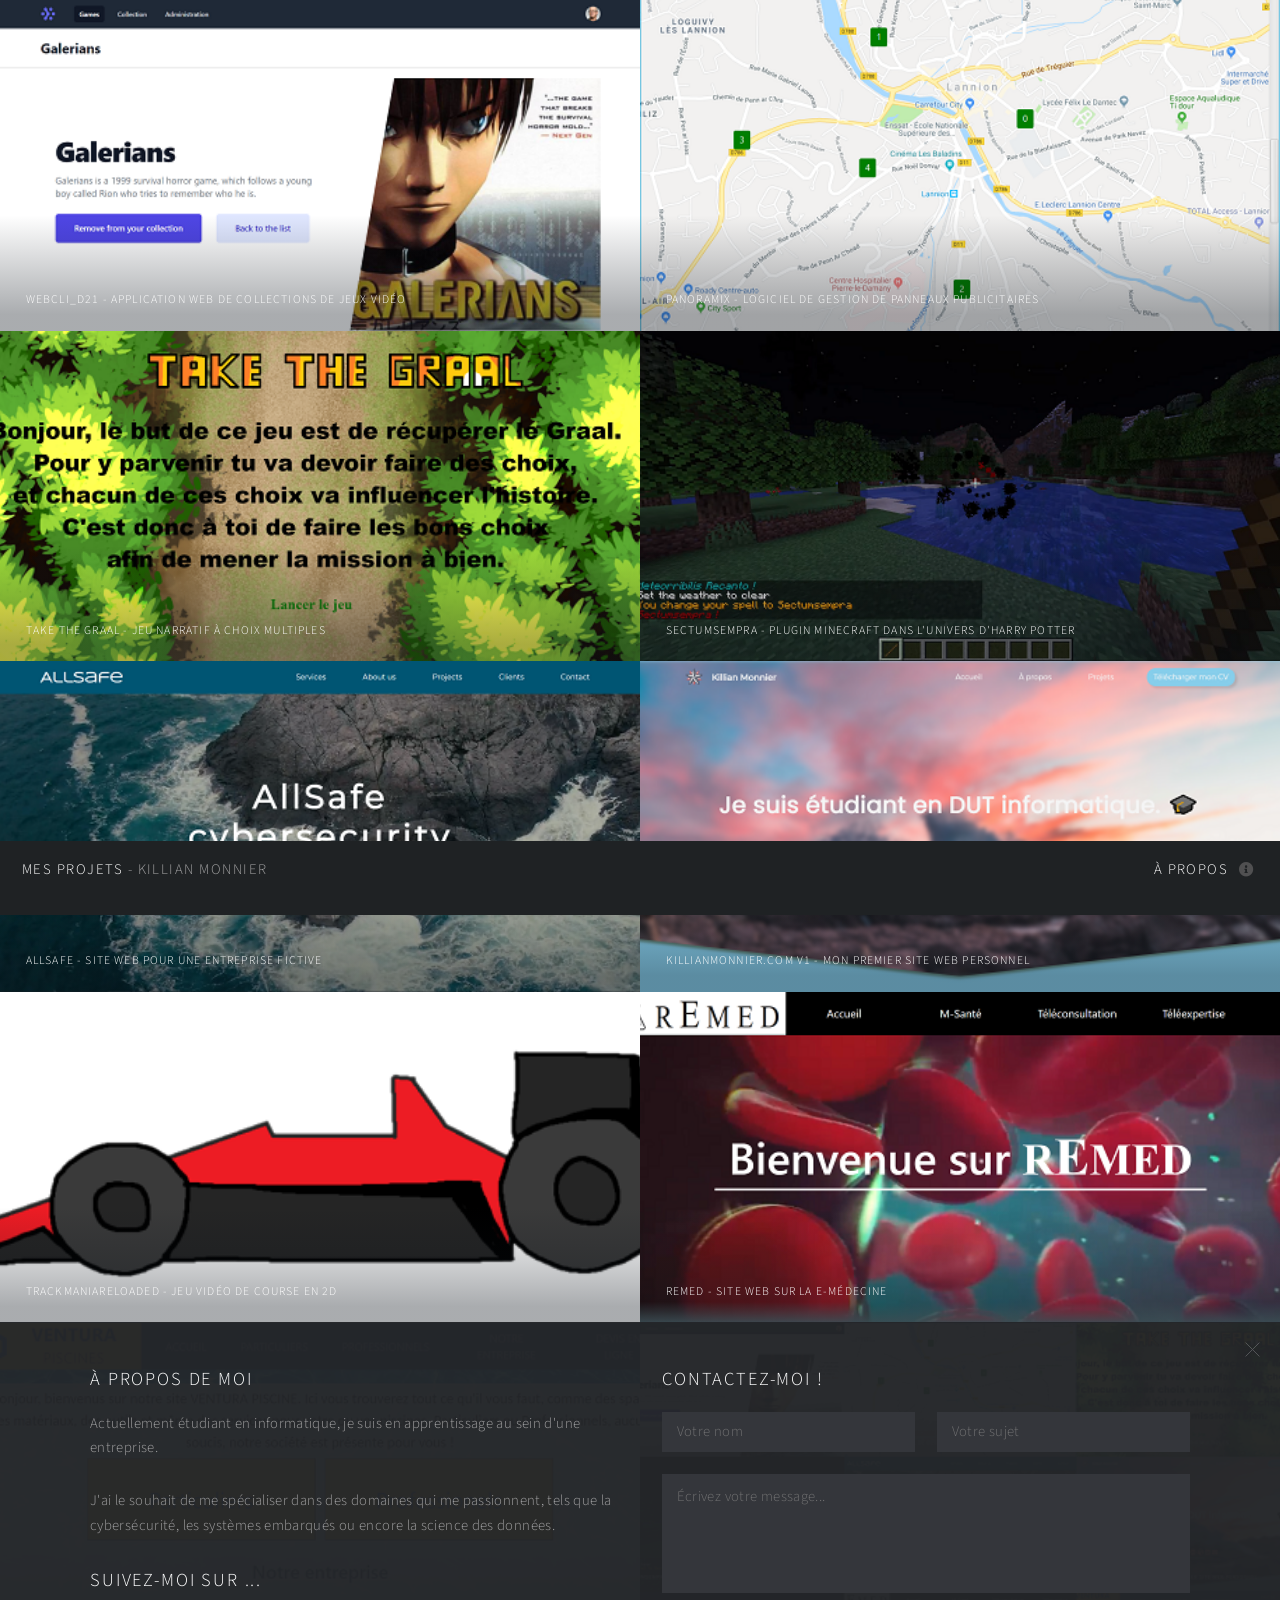
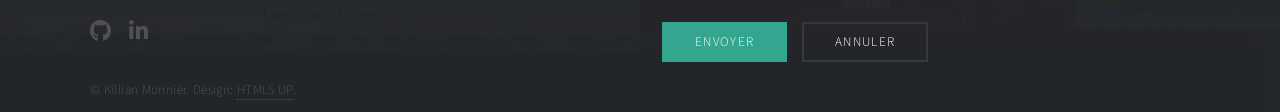
==== commit 154c9b81: "change mail form + description" ====
--- a/index.html
+++ b/index.html
@@ -43,48 +43,70 @@
 			<article class="thumb">
 				<a href="img/webcli_d21.png" class="image"><img src="img/reduce/webcli_d21.png" alt="" /></a>
 				<a href="https://github.com/ronanren/webcli_d21" target="_blank" class="redirect-repo">Dépôt GitHub</a>
-				<a href="https://infolannion.com/webcli_d21/web/" target="_blank" class="redirect-enviroment">Environnement</a>
+				<a href="https://infolannion.com/webcli_d21/web/" target="_blank"
+					class="redirect-enviroment">Environnement</a>
 
 				<h2>webcli_d21 - Application web de collections de jeux vidéo</h2>
-				<p>Projet de groupe réalisé au 4ème semestre de mon DUT. C'est un site catalogue réalisé avec le framework CodeIgniter en PHP. Il y a une gestion et administration des utilisateurs ainsi qu'une collection personnelle disponible pour chacun des utilisateurs. Des rôles sont liés aux utilisateurs ce qui permet par exemple d'afficher seulement l'onglet "Administration" aux utilisateurs "admin".</p>
+				<p>Projet de groupe réalisé au 4ème semestre de mon DUT. C'est un site catalogue réalisé avec le
+					framework CodeIgniter en PHP. Il y a une gestion et administration des utilisateurs ainsi qu'une
+					collection personnelle disponible pour chacun des utilisateurs. Des rôles sont liés aux utilisateurs
+					ce qui permet par exemple d'afficher seulement l'onglet "Administration" aux utilisateurs "admin".
+				</p>
 			</article>
 
 			<article class="thumb">
 				<a href="img/panoramix.png" class="image"><img src="img/reduce/panoramix.png" alt="" /></a>
 				<a href="https://github.com/mauxnier/panoramix" target="_blank" class="redirect-repo">Dépôt GitHub</a>
-				<a href="https://github.com/mauxnier/panoramix/releases" target="_blank" class="redirect-release">Disponible sur GitHub</a>
+				<a href="https://github.com/mauxnier/panoramix/releases" target="_blank"
+					class="redirect-release">Disponible sur GitHub</a>
 
 				<h2>Panoramix - Logiciel de gestion de panneaux publicitaires</h2>
-				<p>Projet de groupe réalisé au 2ème semestre de mon DUT. C'est un logiciel réalisé avec le framework JavaFX en Java. Il permet d'ajouter, de modifier et de supprimer des panneaux sur une carte interactive. Il permet également de gérer des clients et des locations associées aux panneaux existants. Un système d'enregistrement des données en local est également disponible.</p>
+				<p>Projet de groupe réalisé au 2ème semestre de mon DUT. C'est un logiciel réalisé avec le framework
+					JavaFX en Java. Il permet d'ajouter, de modifier et de supprimer des panneaux sur une carte
+					interactive. Il permet également de gérer des clients et des locations associées aux panneaux
+					existants. Un système d'enregistrement des données en local est également disponible.</p>
 			</article>
 
 			<article class="thumb">
 				<a href="img/take_the_graal.png" class="image"><img src="img/reduce/take_the_graal.png" alt="" /></a>
-				<a href="https://github.com/mauxnier/TakeTheGraal" target="_blank" class="redirect-repo">Dépôt GitHub</a>
-				<a href="https://github.com/mauxnier/TakeTheGraal/releases" target="_blank" class="redirect-release">Disponible sur GitHub</a>
-				<a href="https://mauxnier.github.io/TakeTheGraal" target="_blank" class="redirect-environment">Environnement</a>
+				<a href="https://github.com/mauxnier/TakeTheGraal" target="_blank" class="redirect-repo">Dépôt
+					GitHub</a>
+				<a href="https://github.com/mauxnier/TakeTheGraal/releases" target="_blank"
+					class="redirect-release">Disponible sur GitHub</a>
+				<a href="https://mauxnier.github.io/TakeTheGraal" target="_blank"
+					class="redirect-environment">Environnement</a>
 
 				<h2>Take The Graal - Jeu narratif à choix multiples</h2>
-				<p>Développé en collaboration avec Nicolas Bourbasquet lors du projet final de la spécialité ISN du Baccalauréat Scientifique. C'est un jeu narratif réalisé avec la bibliothèque p5.js en JavaScript. Nous avons utilisé une chaine de caractère à plusieurs lignes comportant tous les scénarios possibles puis l'avons analysé puis interprété avec différents processus.</p>
+				<p>Développé en collaboration avec Nicolas Bourbasquet lors du projet final de la spécialité ISN du
+					Baccalauréat Scientifique. C'est un jeu narratif réalisé avec la bibliothèque p5.js en JavaScript.
+					Nous avons utilisé une chaine de caractère à plusieurs lignes comportant tous les scénarios
+					possibles puis l'avons analysé puis interprété avec différents processus.</p>
 			</article>
 
 			<article class="thumb">
 				<a href="img/sectumsempra.png" class="image"><img src="img/reduce/sectumsempra.png" alt="" /></a>
-				<a href="https://github.com/mauxnier/sectumsempra" target="_blank" class="redirect-repo">Dépôt GitHub</a>
-				<a href="https://github.com/mauxnier/sectumsempra/releases" target="_blank" class="redirect-release">Disponible sur GitHub</a>
-				<a href="https://www.spigotmc.org/resources/sectumsempra.81975/" target="_blank" class="redirect-release">Disponible sur Spigot</a>
+				<a href="https://github.com/mauxnier/sectumsempra" target="_blank" class="redirect-repo">Dépôt
+					GitHub</a>
+				<a href="https://github.com/mauxnier/sectumsempra/releases" target="_blank"
+					class="redirect-release">Disponible sur GitHub</a>
+				<a href="https://www.spigotmc.org/resources/sectumsempra.81975/" target="_blank"
+					class="redirect-release">Disponible sur Spigot</a>
 
 				<h2>Sectumsempra - Plugin Minecraft dans l'univers d'Harry Potter</h2>
-				<p>Création d'un plugin Minecraft en 1.15.2 avec l'API Spigot pour le serveur PoudlardRP. Vous pouvez utiliser le maléfice Sectumsempra et le sort Vulnera Sanentur ainsi que le sortilège Meteorribilis Recanto à l'aide de la Baguette de Sureau.</p>
+				<p>Création d'un plugin Minecraft en 1.15.2 avec l'API Spigot pour le serveur PoudlardRP. Vous pouvez
+					utiliser le maléfice Sectumsempra et le sort Vulnera Sanentur ainsi que le sortilège Meteorribilis
+					Recanto à l'aide de la Baguette de Sureau.</p>
 			</article>
 
 			<article class="thumb">
 				<a href="img/allsafe.png" class="image"><img src="img/reduce/allsafe.png" alt="" /></a>
 				<a href="https://github.com/kleborgn/allsafe" target="_blank" class="redirect-repo">Dépôt GitHub</a>
-				<a href="https://kleborgn.github.io/allsafe" target="_blank" class="redirect-environment">Environnement</a>
+				<a href="https://kleborgn.github.io/allsafe" target="_blank"
+					class="redirect-environment">Environnement</a>
 
 				<h2>AllSafe - Site web pour une entreprise fictive</h2>
-				<p>Développé en collaboration avec Kilian Le Borgne lors de ma première année de DUT. AllSafe Cybersecurity est un site web pour une entreprise fictive de cybersécurité.</p>
+				<p>Développé en collaboration avec Kilian Le Borgne lors de ma première année de DUT. AllSafe
+					Cybersecurity est un site web pour une entreprise fictive de cybersécurité.</p>
 			</article>
 
 			<article class="thumb">
@@ -93,42 +115,54 @@
 				<a href="https://mauxnier.github.io/me" target="_blank" class="redirect-environment">Environnement</a>
 
 				<h2>killianmonnier.com V1 - Mon premier site web personnel</h2>
-				<p>Réalisé durant ma première année de DUT. J'ai utilisé le plugin fullpage.js ainsi que du SCSS pour le style. J'ai également pioché quelques éléments visuels sur codepen.io</p>
+				<p>Réalisé durant ma première année de DUT. J'ai utilisé le plugin fullpage.js ainsi que du SCSS pour le
+					style. J'ai également pioché quelques éléments visuels sur codepen.io</p>
 			</article>
 
 			<article class="thumb">
 				<a href="img/trackmania.png" class="image"><img src="img/reduce/trackmania.png" alt="" /></a>
-				<a href="https://github.com/mauxnier/TrackManiaReloaded" target="_blank" class="redirect-repo">Dépôt GitHub</a>
+				<a href="https://github.com/mauxnier/TrackManiaReloaded" target="_blank" class="redirect-repo">Dépôt
+					GitHub</a>
 
 				<h2>TrackManiaReloaded - Jeu vidéo de course en 2D</h2>
-				<p>Réalisé durant la GamJam organisée par Nathan Royer. TrackManiaReloaded reprend les codes de la série de jeu bien connue, Trackmania. De solides compétences en algèbre linéaire étaient requises.</p>
+				<p>Réalisé durant la GamJam organisée par Nathan Royer. TrackManiaReloaded reprend les codes de la série
+					de jeu bien connue, Trackmania. De solides compétences en algèbre linéaire étaient requises.</p>
 			</article>
 
 			<article class="thumb">
 				<a href="img/remed.png" class="image"><img src="img/reduce/remed.png" alt="" /></a>
 				<a href="https://github.com/mauxnier/rEmed" target="_blank" class="redirect-repo">Dépôt GitHub</a>
-				<a href="https://mauxnier.github.io/rEmed" target="_blank" class="redirect-environment">Environnement</a>
+				<a href="https://mauxnier.github.io/rEmed" target="_blank"
+					class="redirect-environment">Environnement</a>
 
 				<h2>rEmed - Site web sur la E-médecine</h2>
-				<p>Réalisé en groupe lors de notre première année de DUT. Ce site web est sur le thème de l'informatique et de la santé et traite du cas de la E-médecine.</p>
+				<p>Réalisé en groupe lors de notre première année de DUT. Ce site web est sur le thème de l'informatique
+					et de la santé et traite du cas de la E-médecine.</p>
 			</article>
 
 			<article class="thumb">
 				<a href="img/ventura_piscine.png" class="image"><img src="img/reduce/ventura_piscine.png" alt="" /></a>
-				<a href="https://github.com/mauxnier/ventura-piscines" target="_blank" class="redirect-repo">Dépôt GitHub</a>
-				<a href="https://mauxnier.github.io/ventura-piscines" target="_blank" class="redirect-environment">Environnement</a>
+				<a href="https://github.com/mauxnier/ventura-piscines" target="_blank" class="redirect-repo">Dépôt
+					GitHub</a>
+				<a href="https://mauxnier.github.io/ventura-piscines" target="_blank"
+					class="redirect-environment">Environnement</a>
 
 				<h2>Ventura Piscines - Site web pour une entreprise</h2>
-				<p>Ce site web sur un thème imposé est un travail de groupe réalisé lors de notre premier semestre de DUT.</p>
-			</article>
-
-			<article class="thumb">
-				<a href="img/mauxnier.github.io.png" class="image"><img src="img/reduce/mauxnier.github.io.png" alt="" /></a>
-				<a href="https://github.com/mauxnier/mauxnier.github.io" target="_blank" class="redirect-repo">Dépôt GitHub</a>
-				<a onclick="alert('Tu t\'y trouves déjà :)');" style="cursor: wait" class="redirect-environment">Environnement</a>
+				<p>Ce site web sur un thème imposé est un travail de groupe réalisé lors de notre premier semestre de
+					DUT.</p>
+			</article>
+
+			<article class="thumb">
+				<a href="img/mauxnier.github.io.png" class="image"><img src="img/reduce/mauxnier.github.io.png"
+						alt="" /></a>
+				<a href="https://github.com/mauxnier/mauxnier.github.io" target="_blank" class="redirect-repo">Dépôt
+					GitHub</a>
+				<a onclick="alert('Tu t\'y trouves déjà :)');" style="cursor: wait"
+					class="redirect-environment">Environnement</a>
 
 				<h2>mauxnier.github.io - Site vitrine de mes projets</h2>
-				<p>Réalisé lors de mon 4ème semestre de DUT. Ce site web répertorie la plupart de mes projets que j'ai pu réaliser.</p>
+				<p>Réalisé lors de mon 4ème semestre de DUT. Ce site web répertorie la plupart de mes projets que j'ai
+					pu réaliser.</p>
 			</article>
 		</div>
 
@@ -139,20 +173,23 @@
 					<section>
 						<h2>À propos de moi</h2>
 						<p>
-							Actuellement étudiant en deuxième année de DUT informatique, je suis en apprentissage dans une jeune start-up vannetaise en tant que développeur d'application web back-end.
+							Actuellement étudiant en informatique, je suis en apprentissage au sein d'une entreprise.
 						</p>
 						<p>
-							À la suite de mon cursus universitaire j'ai le souhait d'intégrer une formation d'ingénieur en développement informatique pour me spécialiser dans des domaines qui me passionnent, tels que la cybersécurité ou encore les systèmes embarqués.
+							J'ai le souhait de me spécialiser dans des domaines qui me passionnent, tels
+							que la cybersécurité, les systèmes embarqués ou encore la science des données.
 						</p>
 					</section>
 					<section>
 						<h2>Suivez-moi sur ...</h2>
 						<ul class="icons">
-							<li><a href="https://twitter.com/mauxnier" class="icon brands fa-twitter"><span class="label">Twitter</span></a></li>
-							<li><a href="https://www.facebook.com/mauxnier/" class="icon brands fa-facebook-f"><span class="label">Facebook</span></a></li>
-							<li><a href="https://www.instagram.com/mauxnier/" class="icon brands fa-instagram"><span class="label">Instagram</span></a></li>
-							<li><a href="https://github.com/mauxnier/" class="icon brands fa-github"><span class="label">GitHub</span></a></li>
-							<li><a href="https://www.linkedin.com/in/killianmonnier/" class="icon brands fa-linkedin-in"><span class="label">LinkedIn</span></a></li>
+							<!-- <li><a href="https://twitter.com/" class="icon brands fa-twitter"><span class="label">Twitter</span></a></li>
+							<li><a href="https://www.facebook.com/" class="icon brands fa-facebook-f"><span class="label">Facebook</span></a></li>
+							<li><a href="https://www.instagram.com/" class="icon brands fa-instagram"><span class="label">Instagram</span></a></li> -->
+							<li><a href="https://github.com/mauxnier/" class="icon brands fa-github"><span
+										class="label">GitHub</span></a></li>
+							<li><a href="https://www.linkedin.com/in/killianmonnier/"
+									class="icon brands fa-linkedin-in"><span class="label">LinkedIn</span></a></li>
 						</ul>
 					</section>
 					<p class="copyright">
@@ -162,17 +199,29 @@
 				<div>
 					<section>
 						<h2>Contactez-moi !</h2>
+						<!-- <form action="mailto:monnier.killian.pro@gmail.com" method="post" enctype="text/plain">
+							<label for="name">Nom :</label>
+							<input type="text" id="name" name="name" required><br>
+							<label for="subject">Sujet :</label>
+							<input type="text" id="subject" name="subject" required><br>
+							<label for="message">Message :</label><br>
+							<textarea id="message" name="message" rows="4" required></textarea><br>
+							<input type="submit" value="Envoyer">
+							<input type="reset" value="Réinitialiser">
+						</form> -->
 						<div id="form-snackbar" class="alert"></div>
-						<form id="contact-form" onsubmit="return sendEmail()">
-							<div class="fields">
+						<form id="contact-form" action="mailto:monnier.killian.pro@gmail.com" method="GET"
+							enctype="text/plain">
+							<div class=" fields">
 								<div class="field half">
-									<input type="text" name="name" id="name" placeholder="Votre nom" />
+									<input type="text" name="name" id="name" placeholder="Votre nom" required />
 								</div>
 								<div class="field half">
-									<input type="text" name="email" id="email" placeholder="Votre adresse de courriel" />
+									<input type="text" name="subject" id="subject" placeholder="Votre sujet" required />
 								</div>
 								<div class="field">
-									<textarea name="message" id="message" rows="4" placeholder="Écrivez votre message..."></textarea>
+									<textarea name="body" id="body" rows="4" placeholder="Écrivez votre message..."
+										required></textarea>
 								</div>
 							</div>
 							<ul class="actions">
@@ -199,19 +248,19 @@
 		// @see https://youtu.be/l6E7E6L8o2Y
 		function sendEmail() {
 			let url = 'https://self-exiled-drill.000webhostapp.com/send_email.php';
-			
+
 			let myHeaders = new Headers();
-			
+
 			let data = new FormData();
 			data.append('name', document.getElementById("name").value);
 			data.append('email', document.getElementById("email").value);
 			data.append('message', document.getElementById("message").value);
 
 			fetch(url, {
-					method: 'POST',
-					headers: myHeaders,
-					body: data
-				})
+				method: 'POST',
+				headers: myHeaders,
+				body: data
+			})
 				.then(res => res.text())
 				.then(text => {
 					// code to handle the response
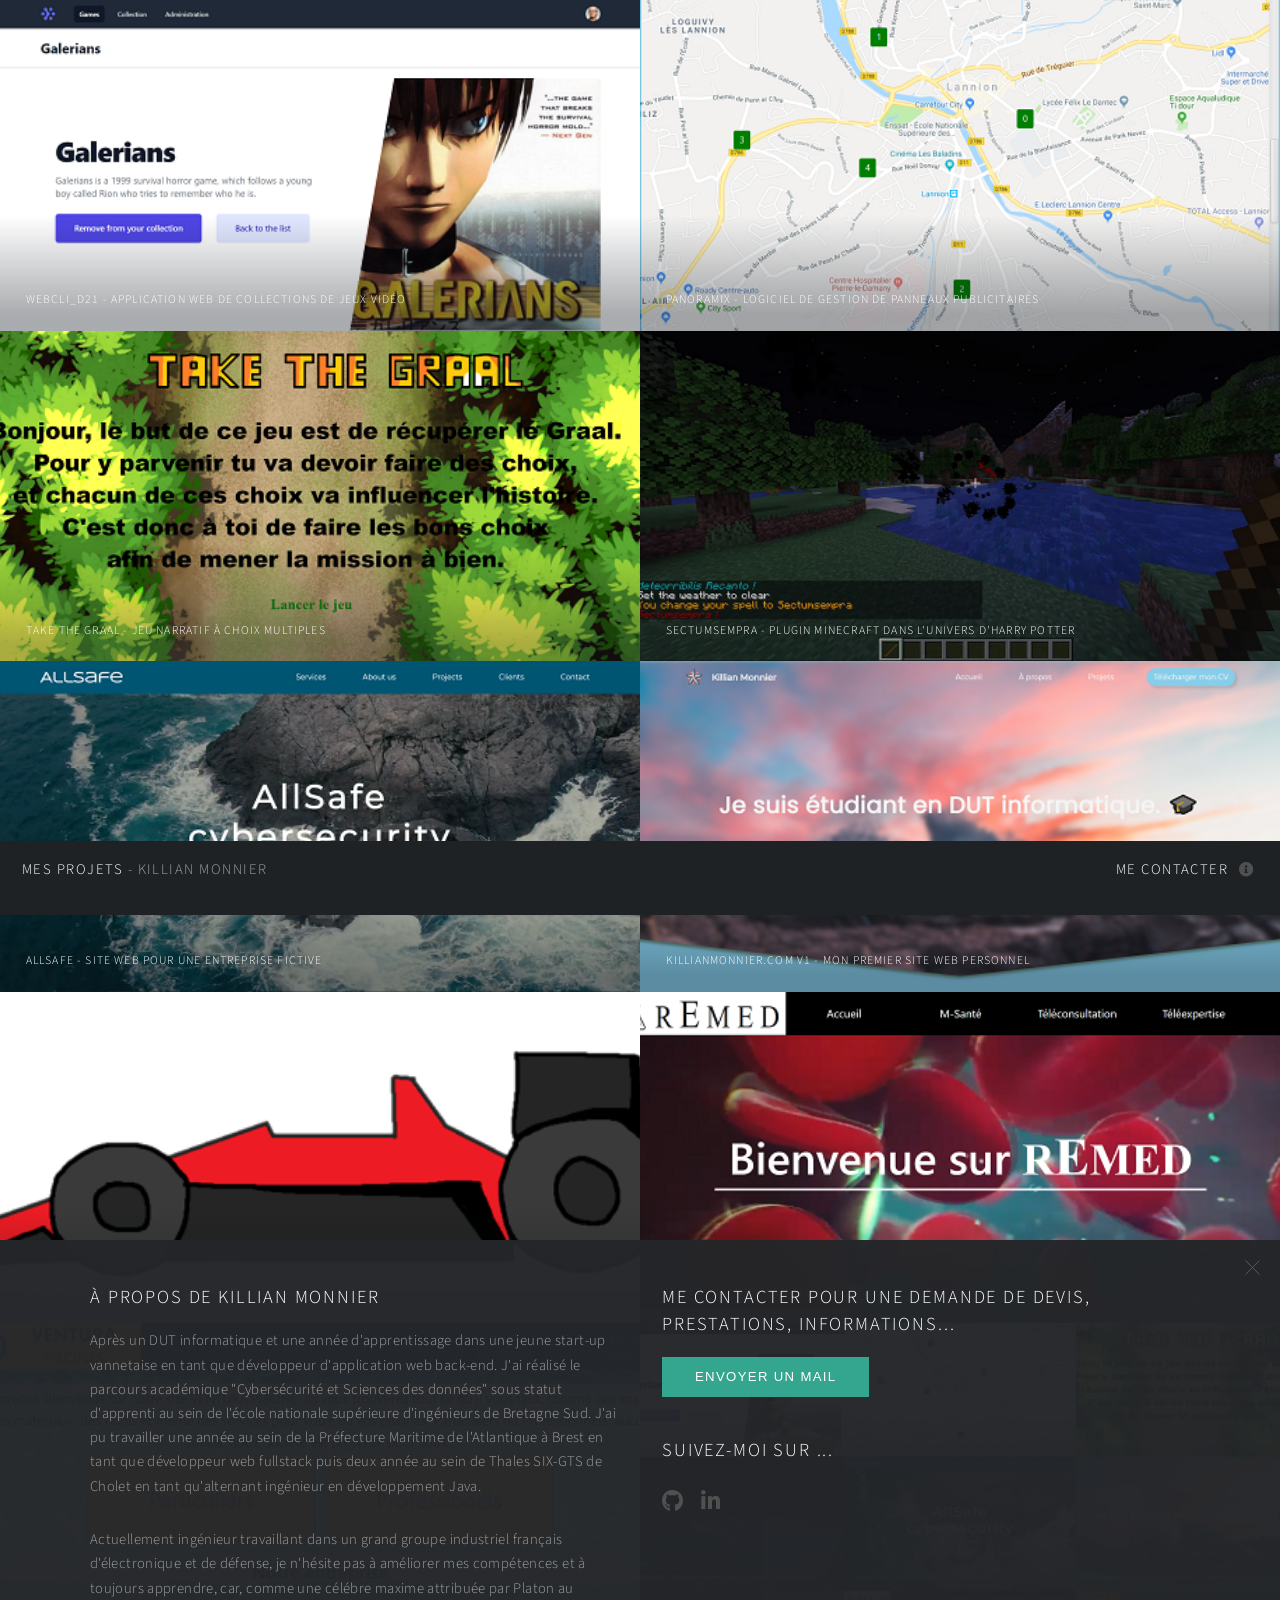
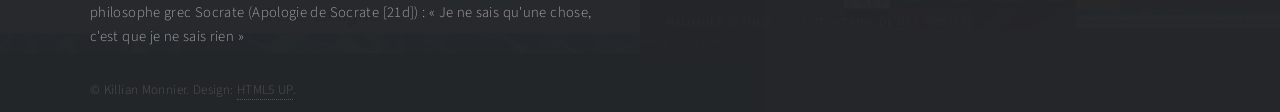
==== commit 7b0169af: "transformation formulaire contact et update annexe" ====
--- a/index.html
+++ b/index.html
@@ -3,7 +3,7 @@
 	Multiverse by HTML5 UP
 	html5up.net | @ajlkn
 	Free for personal and commercial use under the CCA 3.0 license (html5up.net/license)
-	Custom by killianmonnier.com
+	Custom by mauxnier.github.io
 -->
 <html xmlns="http://www.w3.org/1999/xhtml" xml:lang="fr" lang="fr">
 
@@ -32,7 +32,7 @@
 			<h1><a href="index.html"><strong>Mes projets</strong> - Killian Monnier</a></h1>
 			<nav>
 				<ul>
-					<li><a href="#footer" class="icon solid fa-info-circle">À propos</a></li>
+					<li><a href="#footer" class="icon solid fa-info-circle">ME CONTACTER</a></li>
 				</ul>
 			</nav>
 		</header>
@@ -171,64 +171,31 @@
 			<div class="inner split">
 				<div>
 					<section>
-						<h2>À propos de moi</h2>
+						<h2>À propos de Killian MONNIER</h2>
 						<p>
-							Actuellement étudiant en informatique, je suis en apprentissage au sein d'une entreprise.
+							Après un DUT informatique et une année d'apprentissage dans une jeune start-up vannetaise en tant que développeur d'application web back-end.
+							J'ai réalisé le parcours académique "Cybersécurité et Sciences des données" sous statut d'apprenti au sein de l'école nationale supérieure d'ingénieurs de Bretagne Sud.
+							J'ai pu travailler une année au sein de la Préfecture Maritime de l'Atlantique à Brest en tant que développeur web fullstack puis deux année au sein de Thales SIX-GTS de Cholet en tant qu'alternant ingénieur en développement Java.
 						</p>
 						<p>
-							J'ai le souhait de me spécialiser dans des domaines qui me passionnent, tels
-							que la cybersécurité, les systèmes embarqués ou encore la science des données.
+							Actuellement ingénieur travaillant dans un grand groupe industriel français d'électronique et de défense, je n'hésite pas à améliorer mes compétences et à toujours apprendre, car, comme une célébre maxime attribuée par Platon au philosophe grec Socrate (Apologie de Socrate [21d]) : « Je ne sais qu'une chose, c'est que je ne sais rien »
 						</p>
-					</section>
-					<section>
-						<h2>Suivez-moi sur ...</h2>
-						<ul class="icons">
-							<!-- <li><a href="https://twitter.com/" class="icon brands fa-twitter"><span class="label">Twitter</span></a></li>
-							<li><a href="https://www.facebook.com/" class="icon brands fa-facebook-f"><span class="label">Facebook</span></a></li>
-							<li><a href="https://www.instagram.com/" class="icon brands fa-instagram"><span class="label">Instagram</span></a></li> -->
-							<li><a href="https://github.com/mauxnier/" class="icon brands fa-github"><span
-										class="label">GitHub</span></a></li>
-							<li><a href="https://www.linkedin.com/in/killianmonnier/"
-									class="icon brands fa-linkedin-in"><span class="label">LinkedIn</span></a></li>
-						</ul>
 					</section>
 					<p class="copyright">
 						&copy; Killian Monnier. Design: <a href="http://html5up.net">HTML5 UP</a>.
 					</p>
 				</div>
 				<div>
+					<section style="margin-bottom: 2.5rem;">
+						<h2>Me contacter pour une demande de devis, prestations, informations...</h2>
+						<button onclick="sendMail()" class="primary">Envoyer un mail</button>
+					</section>
 					<section>
-						<h2>Contactez-moi !</h2>
-						<!-- <form action="mailto:monnier.killian.pro@gmail.com" method="post" enctype="text/plain">
-							<label for="name">Nom :</label>
-							<input type="text" id="name" name="name" required><br>
-							<label for="subject">Sujet :</label>
-							<input type="text" id="subject" name="subject" required><br>
-							<label for="message">Message :</label><br>
-							<textarea id="message" name="message" rows="4" required></textarea><br>
-							<input type="submit" value="Envoyer">
-							<input type="reset" value="Réinitialiser">
-						</form> -->
-						<div id="form-snackbar" class="alert"></div>
-						<form id="contact-form" action="mailto:monnier.killian.pro@gmail.com" method="GET"
-							enctype="text/plain">
-							<div class=" fields">
-								<div class="field half">
-									<input type="text" name="name" id="name" placeholder="Votre nom" required />
-								</div>
-								<div class="field half">
-									<input type="text" name="subject" id="subject" placeholder="Votre sujet" required />
-								</div>
-								<div class="field">
-									<textarea name="body" id="body" rows="4" placeholder="Écrivez votre message..."
-										required></textarea>
-								</div>
-							</div>
-							<ul class="actions">
-								<li><input type="submit" value="Envoyer" class="primary" /></li>
-								<li><input type="reset" value="Annuler" /></li>
-							</ul>
-						</form>
+						<h2>Suivez-moi sur ...</h2>
+						<ul class="icons">
+							<li><a href="https://github.com/mauxnier/" class="icon brands fa-github"><span class="label">GitHub</span></a></li>
+							<li><a href="https://www.linkedin.com/in/killianmonnier/" class="icon brands fa-linkedin-in"><span class="label">LinkedIn</span></a></li>
+						</ul>
 					</section>
 				</div>
 			</div>
@@ -245,43 +212,26 @@
 
 	<!-- Contact form script -->
 	<script>
-		// @see https://youtu.be/l6E7E6L8o2Y
-		function sendEmail() {
-			let url = 'https://self-exiled-drill.000webhostapp.com/send_email.php';
-
-			let myHeaders = new Headers();
-
-			let data = new FormData();
-			data.append('name', document.getElementById("name").value);
-			data.append('email', document.getElementById("email").value);
-			data.append('message', document.getElementById("message").value);
-
-			fetch(url, {
-				method: 'POST',
-				headers: myHeaders,
-				body: data
-			})
-				.then(res => res.text())
-				.then(text => {
-					// code to handle the response
-					// console.log(text);
-
-					var data = JSON.parse(text);
-					formSnackbar = document.getElementById("form-snackbar");
-
-					formSnackbar.innerHTML = data['message'];
-					if (data['success'] === true) {
-						formSnackbar.classList.add("alert-success");
-					} else {
-						formSnackbar.classList.add("alert-danger");
-					}
-				})
-				.catch(err => {
-					console.error('Error: ', err);
-				});
-
-			// prevent html form
-			return false;
+		function sendMail() {
+			const to = "monniercorps@gmail.com";
+			const subject = "mauxnier.github.io - Demande d'information";
+			const body = "Bonjour,\n\nJe voudrais avoir des informations sur...";
+
+			// URL Gmail
+			const gmailUrl = `https://mail.google.com/mail/?view=cm&fs=1&to=${encodeURIComponent(to)}&su=${encodeURIComponent(subject)}&body=${encodeURIComponent(body)}`;
+
+			// Fallback mailto
+			const mailtoUrl = `mailto:${to}?subject=${encodeURIComponent(subject)}&body=${encodeURIComponent(body)}`;
+
+			// Ouvre Gmail dans un nouvel onglet
+			const win = window.open(gmailUrl, "_blank");
+
+			// Si le navigateur bloque ou que Gmail n'est pas accessible → fallback
+			setTimeout(() => {
+				if (!win || win.closed || typeof win.closed === "undefined") {
+				window.location.href = mailtoUrl;
+				}
+			}, 1000);
 		}
 	</script>
 </body>
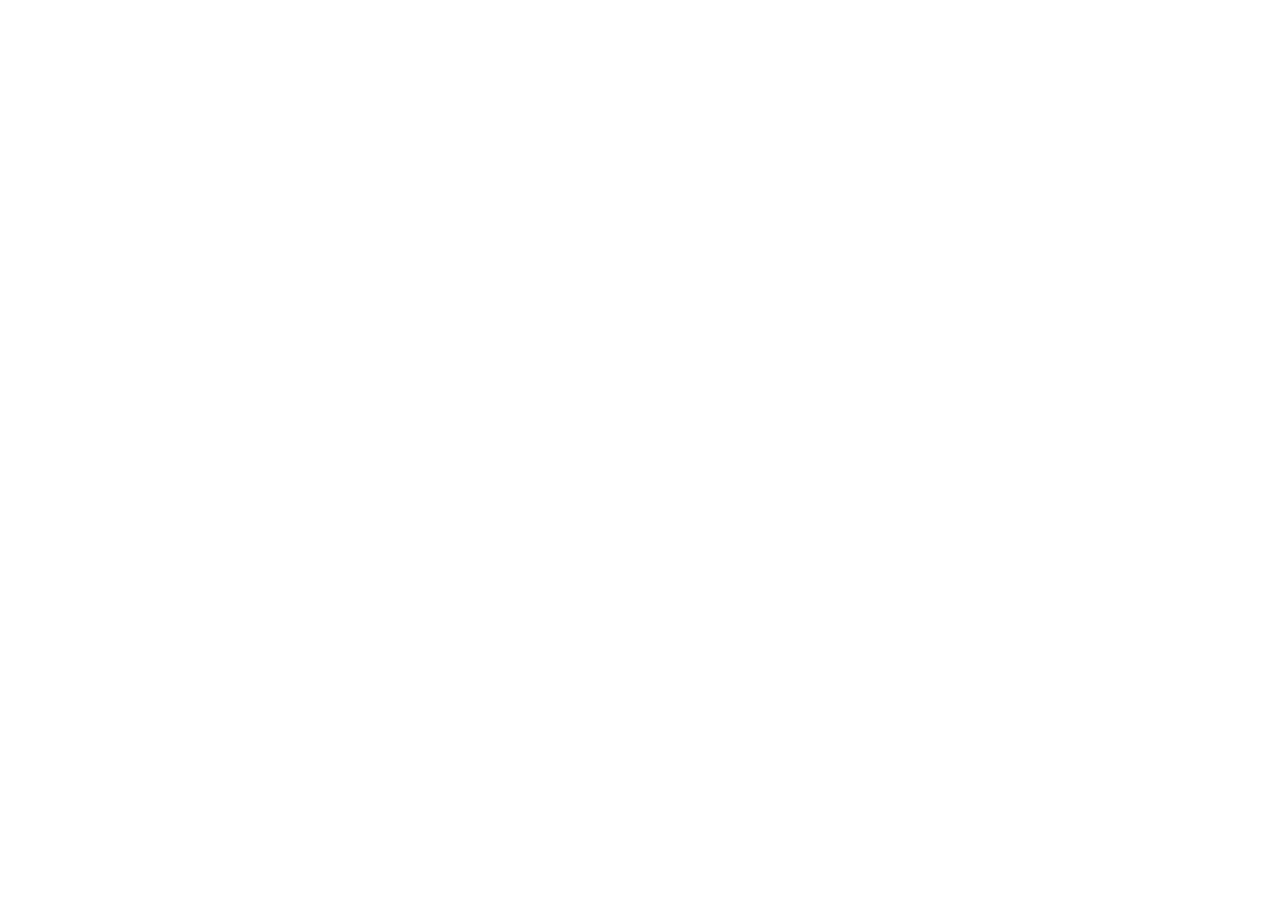
==== commit 4e3e2875: "Redirection vers kimon.fr Le portfolio a déménagé sur https://kimon.fr. L'ancienne page reste dans l" ====
--- a/index.html
+++ b/index.html
@@ -1,239 +1,14 @@
-<!DOCTYPE HTML>
-<!--
-	Multiverse by HTML5 UP
-	html5up.net | @ajlkn
-	Free for personal and commercial use under the CCA 3.0 license (html5up.net/license)
-	Custom by mauxnier.github.io
--->
-<html xmlns="http://www.w3.org/1999/xhtml" xml:lang="fr" lang="fr">
-
-<head>
-	<meta charset="utf-8" />
-	<meta name="viewport" content="width=device-width, initial-scale=1, user-scalable=no" />
-	<meta name="description" content="Étudiant en informatique">
-	<meta name="author" content="Monnier Killian">
-
-	<link rel="icon" type="image/ico" href="favicon.ico" />
-	<title>Mes projets - Mauxnier</title>
-
-	<link rel="stylesheet" href="assets/css/main.css" />
-	<noscript>
-		<link rel="stylesheet" href="assets/css/noscript.css" />
-	</noscript>
-</head>
-
-<body class="is-preload">
-
-	<!-- Wrapper -->
-	<div id="wrapper">
-
-		<!-- Header -->
-		<header id="header">
-			<h1><a href="index.html"><strong>Mes projets</strong> - Killian Monnier</a></h1>
-			<nav>
-				<ul>
-					<li><a href="#footer" class="icon solid fa-info-circle">ME CONTACTER</a></li>
-				</ul>
-			</nav>
-		</header>
-
-		<!-- Main -->
-		<div id="main">
-			<!-- Main -->
-			<article class="thumb">
-				<a href="img/webcli_d21.png" class="image"><img src="img/reduce/webcli_d21.png" alt="" /></a>
-				<a href="https://github.com/ronanren/webcli_d21" target="_blank" class="redirect-repo">Dépôt GitHub</a>
-				<a href="https://infolannion.com/webcli_d21/web/" target="_blank"
-					class="redirect-enviroment">Environnement</a>
-
-				<h2>webcli_d21 - Application web de collections de jeux vidéo</h2>
-				<p>Projet de groupe réalisé au 4ème semestre de mon DUT. C'est un site catalogue réalisé avec le
-					framework CodeIgniter en PHP. Il y a une gestion et administration des utilisateurs ainsi qu'une
-					collection personnelle disponible pour chacun des utilisateurs. Des rôles sont liés aux utilisateurs
-					ce qui permet par exemple d'afficher seulement l'onglet "Administration" aux utilisateurs "admin".
-				</p>
-			</article>
-
-			<article class="thumb">
-				<a href="img/panoramix.png" class="image"><img src="img/reduce/panoramix.png" alt="" /></a>
-				<a href="https://github.com/mauxnier/panoramix" target="_blank" class="redirect-repo">Dépôt GitHub</a>
-				<a href="https://github.com/mauxnier/panoramix/releases" target="_blank"
-					class="redirect-release">Disponible sur GitHub</a>
-
-				<h2>Panoramix - Logiciel de gestion de panneaux publicitaires</h2>
-				<p>Projet de groupe réalisé au 2ème semestre de mon DUT. C'est un logiciel réalisé avec le framework
-					JavaFX en Java. Il permet d'ajouter, de modifier et de supprimer des panneaux sur une carte
-					interactive. Il permet également de gérer des clients et des locations associées aux panneaux
-					existants. Un système d'enregistrement des données en local est également disponible.</p>
-			</article>
-
-			<article class="thumb">
-				<a href="img/take_the_graal.png" class="image"><img src="img/reduce/take_the_graal.png" alt="" /></a>
-				<a href="https://github.com/mauxnier/TakeTheGraal" target="_blank" class="redirect-repo">Dépôt
-					GitHub</a>
-				<a href="https://github.com/mauxnier/TakeTheGraal/releases" target="_blank"
-					class="redirect-release">Disponible sur GitHub</a>
-				<a href="https://mauxnier.github.io/TakeTheGraal" target="_blank"
-					class="redirect-environment">Environnement</a>
-
-				<h2>Take The Graal - Jeu narratif à choix multiples</h2>
-				<p>Développé en collaboration avec Nicolas Bourbasquet lors du projet final de la spécialité ISN du
-					Baccalauréat Scientifique. C'est un jeu narratif réalisé avec la bibliothèque p5.js en JavaScript.
-					Nous avons utilisé une chaine de caractère à plusieurs lignes comportant tous les scénarios
-					possibles puis l'avons analysé puis interprété avec différents processus.</p>
-			</article>
-
-			<article class="thumb">
-				<a href="img/sectumsempra.png" class="image"><img src="img/reduce/sectumsempra.png" alt="" /></a>
-				<a href="https://github.com/mauxnier/sectumsempra" target="_blank" class="redirect-repo">Dépôt
-					GitHub</a>
-				<a href="https://github.com/mauxnier/sectumsempra/releases" target="_blank"
-					class="redirect-release">Disponible sur GitHub</a>
-				<a href="https://www.spigotmc.org/resources/sectumsempra.81975/" target="_blank"
-					class="redirect-release">Disponible sur Spigot</a>
-
-				<h2>Sectumsempra - Plugin Minecraft dans l'univers d'Harry Potter</h2>
-				<p>Création d'un plugin Minecraft en 1.15.2 avec l'API Spigot pour le serveur PoudlardRP. Vous pouvez
-					utiliser le maléfice Sectumsempra et le sort Vulnera Sanentur ainsi que le sortilège Meteorribilis
-					Recanto à l'aide de la Baguette de Sureau.</p>
-			</article>
-
-			<article class="thumb">
-				<a href="img/allsafe.png" class="image"><img src="img/reduce/allsafe.png" alt="" /></a>
-				<a href="https://github.com/kleborgn/allsafe" target="_blank" class="redirect-repo">Dépôt GitHub</a>
-				<a href="https://kleborgn.github.io/allsafe" target="_blank"
-					class="redirect-environment">Environnement</a>
-
-				<h2>AllSafe - Site web pour une entreprise fictive</h2>
-				<p>Développé en collaboration avec Kilian Le Borgne lors de ma première année de DUT. AllSafe
-					Cybersecurity est un site web pour une entreprise fictive de cybersécurité.</p>
-			</article>
-
-			<article class="thumb">
-				<a href="img/me.png" class="image"><img src="img/reduce/me.png" alt="" /></a>
-				<a href="https://github.com/mauxnier/me" target="_blank" class="redirect-repo">Dépôt GitHub</a>
-				<a href="https://mauxnier.github.io/me" target="_blank" class="redirect-environment">Environnement</a>
-
-				<h2>killianmonnier.com V1 - Mon premier site web personnel</h2>
-				<p>Réalisé durant ma première année de DUT. J'ai utilisé le plugin fullpage.js ainsi que du SCSS pour le
-					style. J'ai également pioché quelques éléments visuels sur codepen.io</p>
-			</article>
-
-			<article class="thumb">
-				<a href="img/trackmania.png" class="image"><img src="img/reduce/trackmania.png" alt="" /></a>
-				<a href="https://github.com/mauxnier/TrackManiaReloaded" target="_blank" class="redirect-repo">Dépôt
-					GitHub</a>
-
-				<h2>TrackManiaReloaded - Jeu vidéo de course en 2D</h2>
-				<p>Réalisé durant la GamJam organisée par Nathan Royer. TrackManiaReloaded reprend les codes de la série
-					de jeu bien connue, Trackmania. De solides compétences en algèbre linéaire étaient requises.</p>
-			</article>
-
-			<article class="thumb">
-				<a href="img/remed.png" class="image"><img src="img/reduce/remed.png" alt="" /></a>
-				<a href="https://github.com/mauxnier/rEmed" target="_blank" class="redirect-repo">Dépôt GitHub</a>
-				<a href="https://mauxnier.github.io/rEmed" target="_blank"
-					class="redirect-environment">Environnement</a>
-
-				<h2>rEmed - Site web sur la E-médecine</h2>
-				<p>Réalisé en groupe lors de notre première année de DUT. Ce site web est sur le thème de l'informatique
-					et de la santé et traite du cas de la E-médecine.</p>
-			</article>
-
-			<article class="thumb">
-				<a href="img/ventura_piscine.png" class="image"><img src="img/reduce/ventura_piscine.png" alt="" /></a>
-				<a href="https://github.com/mauxnier/ventura-piscines" target="_blank" class="redirect-repo">Dépôt
-					GitHub</a>
-				<a href="https://mauxnier.github.io/ventura-piscines" target="_blank"
-					class="redirect-environment">Environnement</a>
-
-				<h2>Ventura Piscines - Site web pour une entreprise</h2>
-				<p>Ce site web sur un thème imposé est un travail de groupe réalisé lors de notre premier semestre de
-					DUT.</p>
-			</article>
-
-			<article class="thumb">
-				<a href="img/mauxnier.github.io.png" class="image"><img src="img/reduce/mauxnier.github.io.png"
-						alt="" /></a>
-				<a href="https://github.com/mauxnier/mauxnier.github.io" target="_blank" class="redirect-repo">Dépôt
-					GitHub</a>
-				<a onclick="alert('Tu t\'y trouves déjà :)');" style="cursor: wait"
-					class="redirect-environment">Environnement</a>
-
-				<h2>mauxnier.github.io - Site vitrine de mes projets</h2>
-				<p>Réalisé lors de mon 4ème semestre de DUT. Ce site web répertorie la plupart de mes projets que j'ai
-					pu réaliser.</p>
-			</article>
-		</div>
-
-		<!-- Footer -->
-		<footer id="footer" class="panel">
-			<div class="inner split">
-				<div>
-					<section>
-						<h2>À propos de Killian MONNIER</h2>
-						<p>
-							Après un DUT informatique et une année d'apprentissage dans une jeune start-up vannetaise en tant que développeur d'application web back-end.
-							J'ai réalisé le parcours académique "Cybersécurité et Sciences des données" sous statut d'apprenti au sein de l'école nationale supérieure d'ingénieurs de Bretagne Sud.
-							J'ai pu travailler une année au sein de la Préfecture Maritime de l'Atlantique à Brest en tant que développeur web fullstack puis deux année au sein de Thales SIX-GTS de Cholet en tant qu'alternant ingénieur en développement Java.
-						</p>
-						<p>
-							Actuellement ingénieur travaillant dans un grand groupe industriel français d'électronique et de défense, je n'hésite pas à améliorer mes compétences et à toujours apprendre, car, comme une célébre maxime attribuée par Platon au philosophe grec Socrate (Apologie de Socrate [21d]) : « Je ne sais qu'une chose, c'est que je ne sais rien »
-						</p>
-					</section>
-					<p class="copyright">
-						&copy; Killian Monnier. Design: <a href="http://html5up.net">HTML5 UP</a>.
-					</p>
-				</div>
-				<div>
-					<section style="margin-bottom: 2.5rem;">
-						<h2>Me contacter pour une demande de devis, prestations, informations...</h2>
-						<button onclick="sendMail()" class="primary">Envoyer un mail</button>
-					</section>
-					<section>
-						<h2>Suivez-moi sur ...</h2>
-						<ul class="icons">
-							<li><a href="https://github.com/mauxnier/" class="icon brands fa-github"><span class="label">GitHub</span></a></li>
-							<li><a href="https://www.linkedin.com/in/killianmonnier/" class="icon brands fa-linkedin-in"><span class="label">LinkedIn</span></a></li>
-						</ul>
-					</section>
-				</div>
-			</div>
-		</footer>
-	</div>
-
-	<!-- Scripts -->
-	<script src="assets/js/jquery.min.js"></script>
-	<script src="assets/js/jquery.poptrox.min.js"></script>
-	<script src="assets/js/browser.min.js"></script>
-	<script src="assets/js/breakpoints.min.js"></script>
-	<script src="assets/js/util.js"></script>
-	<script src="assets/js/main.js"></script>
-
-	<!-- Contact form script -->
-	<script>
-		function sendMail() {
-			const to = "monniercorps@gmail.com";
-			const subject = "mauxnier.github.io - Demande d'information";
-			const body = "Bonjour,\n\nJe voudrais avoir des informations sur...";
-
-			// URL Gmail
-			const gmailUrl = `https://mail.google.com/mail/?view=cm&fs=1&to=${encodeURIComponent(to)}&su=${encodeURIComponent(subject)}&body=${encodeURIComponent(body)}`;
-
-			// Fallback mailto
-			const mailtoUrl = `mailto:${to}?subject=${encodeURIComponent(subject)}&body=${encodeURIComponent(body)}`;
-
-			// Ouvre Gmail dans un nouvel onglet
-			const win = window.open(gmailUrl, "_blank");
-
-			// Si le navigateur bloque ou que Gmail n'est pas accessible → fallback
-			setTimeout(() => {
-				if (!win || win.closed || typeof win.closed === "undefined") {
-				window.location.href = mailtoUrl;
-				}
-			}, 1000);
-		}
-	</script>
-</body>
-
-</html>+<!doctype html>
+<html lang="fr">
+  <head>
+    <meta charset="utf-8" />
+    <title>Killian Monnier - Kimon</title>
+    <!-- GitHub Pages ne permet pas de redirection 301 : canonique + meta refresh vers kimon.fr -->
+    <link rel="canonical" href="https://kimon.fr/" />
+    <meta http-equiv="refresh" content="0; url=https://kimon.fr/" />
+    <script>location.replace('https://kimon.fr/' + location.search + location.hash);</script>
+  </head>
+  <body>
+    <p>Mon site a déménagé : <a href="https://kimon.fr/">kimon.fr</a>.</p>
+  </body>
+</html>
